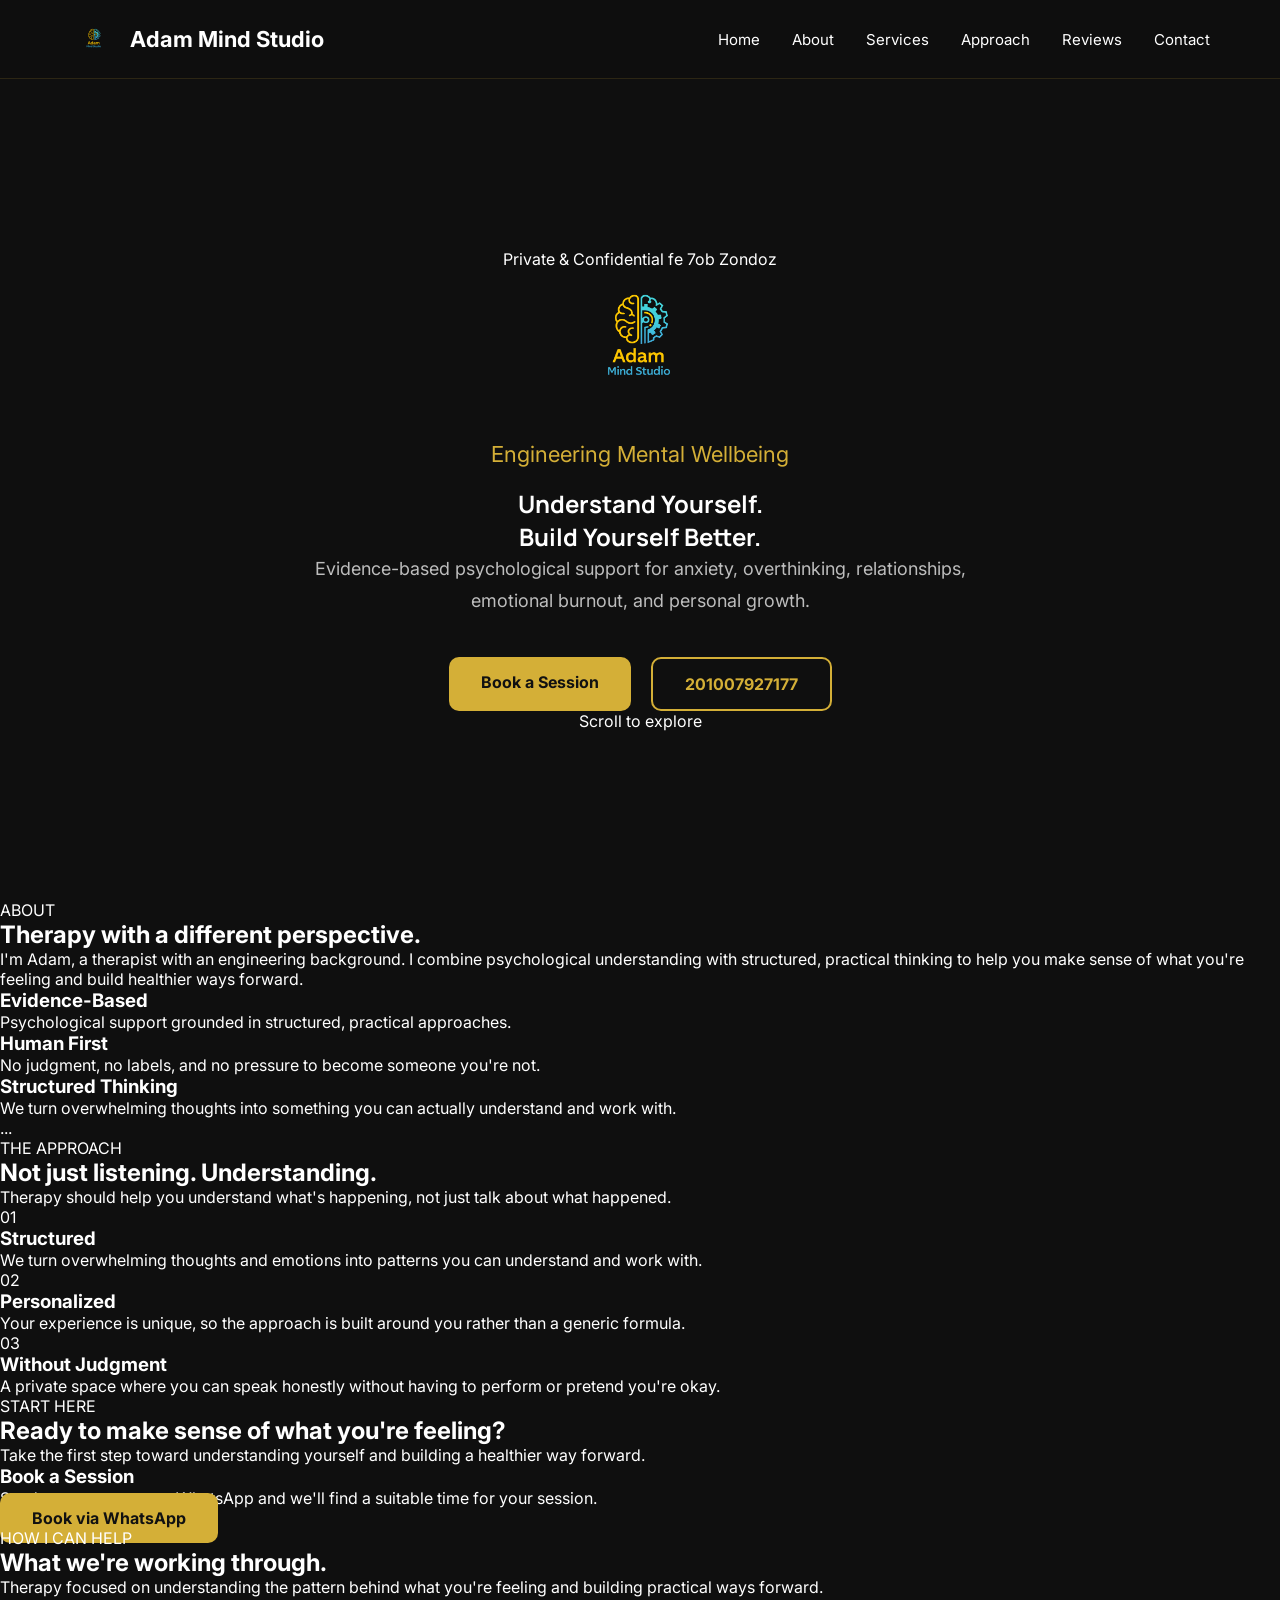
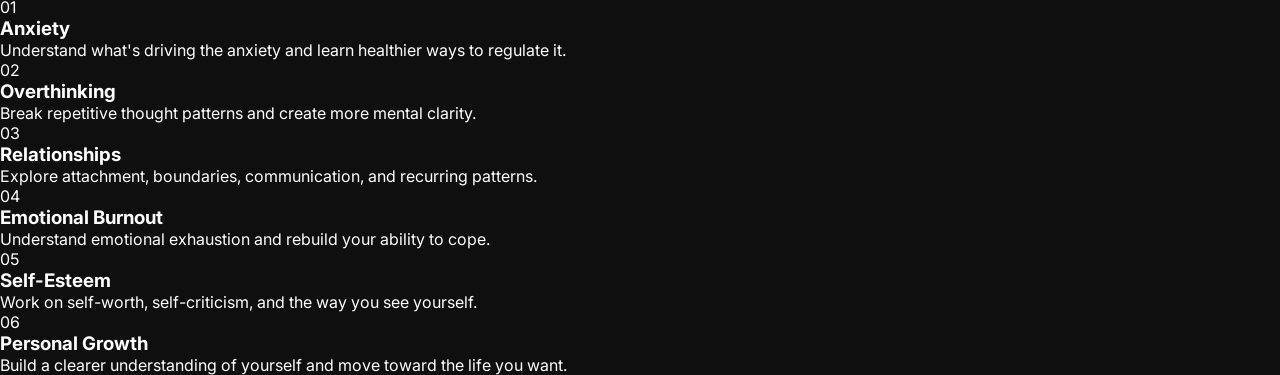
==== index.html @ e0833c1a "Update index.html" ====
<!DOCTYPE html>
<html lang="en">

<head>

<meta charset="UTF-8">
<meta name="viewport" content="width=device-width, initial-scale=1.0">

<title>Adam Mind Studio</title>
<link rel="preconnect" href="https://fonts.googleapis.com">

<link rel="preconnect" href="https://fonts.gstatic.com" crossorigin>

<link href="https://fonts.googleapis.com/css2?family=Inter:wght@300;400;500;600&family=Manrope:wght@400;500;600;700;800&display=swap" rel="stylesheet">
<link rel="stylesheet" href="style.css">

</head>

<body>
  <nav>

<div class="nav-container">

<div class="brand">

<img src="assets/images/logo.png" class="nav-logo">

<span>Adam Mind Studio</span>

</div>

<ul>

<li><a href="#home">Home</a></li>
<li><a href="#about">About</a></li>
<li><a href="#services">Services</a></li>
<li><a href="#why-us">Approach</a></li>
<li><a href="#reviews">Reviews</a></li>
<li><a href="#contact">Contact</a></li>
</ul>

</div>

</nav>

<section class="hero" id="home">

    <div class="container">

        <div class="hero-badge">
            <span></span>
            Private & Confidential
          fe 7ob Zondoz
        </div>

        <img
            src="assets/images/logo.png"
            class="logo"
            alt="Adam Mind Studio Logo"
        >

        <p class="subtitle">
            Engineering Mental Wellbeing
        </p>

        <h1>
            Understand Yourself.<br>
            <span>Build Yourself Better.</span>
        </h1>

        <p class="description">
            Evidence-based psychological support for anxiety,
            overthinking, relationships, emotional burnout,
            and personal growth.
        </p>

      <div class="buttons">

    <a href="#contact" class="btn primary">
        Book a Session
    </a>

    <a
        href="https://wa.me/2010123456789"
        target="_blank"
        class="btn secondary"
    >
        201007927177
    </a>

</div>
        <div class="scroll-note">
            Scroll to explore
        </div>

    </div>

</section>
  <section class="about" id="about">

    <div class="section-container">

        <div class="section-label">
            ABOUT
        </div>

        <h2>
            Therapy with a
            <span>different perspective.</span>
        </h2>

        <p class="about-text">
            I'm Adam, a therapist with an engineering background.
            I combine psychological understanding with structured,
            practical thinking to help you make sense of what you're
            feeling and build healthier ways forward.
        </p>

        <div class="about-cards">

            <div class="about-card">
                <h3>Evidence-Based</h3>
                <p>
                    Psychological support grounded in structured,
                    practical approaches.
                </p>
            </div>

            <div class="about-card">
                <h3>Human First</h3>
                <p>
                    No judgment, no labels, and no pressure to
                    become someone you're not.
                </p>
            </div>

            <div class="about-card">
                <h3>Structured Thinking</h3>
                <p>
                    We turn overwhelming thoughts into something
                    you can actually understand and work with.
                </p>
            </div>

        </div>

    </div>

</section>

...
</section>

    <div class="section-container">

        <div class="section-label">
            THE APPROACH
        </div>

        <h2>
            Not just listening.
            <span>Understanding.</span>
        </h2>

        <p class="why-intro">
            Therapy should help you understand what's happening,
            not just talk about what happened.
        </p>

        <div class="why-grid">

            <div class="why-card">
                <div class="why-icon">01</div>
                <h3>Structured</h3>
                <p>
                    We turn overwhelming thoughts and emotions
                    into patterns you can understand and work with.
                </p>
            </div>

            <div class="why-card">
                <div class="why-icon">02</div>
                <h3>Personalized</h3>
                <p>
                    Your experience is unique, so the approach
                    is built around you rather than a generic formula.
                </p>
            </div>

            <div class="why-card">
                <div class="why-icon">03</div>
                <h3>Without Judgment</h3>
                <p>
                    A private space where you can speak honestly
                    without having to perform or pretend you're okay.
                </p>
            </div>

        </div>

    </div>

</section>
    <section class="booking" id="contact">

    <div class="section-container">

        <div class="section-label">
            START HERE
        </div>

        <h2>
            Ready to make sense of
            <span>what you're feeling?</span>
        </h2>

        <p class="booking-intro">
            Take the first step toward understanding yourself
            and building a healthier way forward.
        </p>

        <div class="booking-box">

            <div class="booking-content">

                <h3>Book a Session</h3>

                <p>
                    Send me a message on WhatsApp and we'll
                    find a suitable time for your session.
                </p>

                <a
                    href="https://wa.me/201007927177"
                    target="_blank"
                    class="btn primary booking-btn"
                >
                    Book via WhatsApp
                </a>

            </div>

        </div>

    </div>

</section>

    <div class="section-container">

        <div class="section-label">
            HOW I CAN HELP
        </div>

        <h2>
            What we're
            <span>working through.</span>
        </h2>

        <p class="services-intro">
            Therapy focused on understanding the pattern behind
            what you're feeling and building practical ways forward.
        </p>

        <div class="services-grid">

            <div class="service-card">
                <div class="service-number">01</div>
                <h3>Anxiety</h3>
                <p>
                    Understand what's driving the anxiety
                    and learn healthier ways to regulate it.
                </p>
            </div>

            <div class="service-card">
                <div class="service-number">02</div>
                <h3>Overthinking</h3>
                <p>
                    Break repetitive thought patterns and
                    create more mental clarity.
                </p>
            </div>

            <div class="service-card">
                <div class="service-number">03</div>
                <h3>Relationships</h3>
                <p>
                    Explore attachment, boundaries,
                    communication, and recurring patterns.
                </p>
            </div>

            <div class="service-card">
                <div class="service-number">04</div>
                <h3>Emotional Burnout</h3>
                <p>
                    Understand emotional exhaustion and
                    rebuild your ability to cope.
                </p>
            </div>

            <div class="service-card">
                <div class="service-number">05</div>
                <h3>Self-Esteem</h3>
                <p>
                    Work on self-worth, self-criticism,
                    and the way you see yourself.
                </p>
            </div>

            <div class="service-card">
                <div class="service-number">06</div>
                <h3>Personal Growth</h3>
                <p>
                    Build a clearer understanding of yourself
                    and move toward the life you want.
                </p>
            </div>

        </div>

    </div>

</section>

<script src="script.js"></script>
</body>

</html>
---- style.css ----
*{
    margin:0;
    padding:0;
    box-sizing:border-box;
}

body{
    font-family:'Inter',sans-serif;
    background:#0f0f0f;
    color:#fff;
}

/* ================= NAVBAR ================= */

nav{
    position:fixed;
    top:0;
    left:0;
    width:100%;
    background:rgba(15,15,15,.9);
    backdrop-filter:blur(15px);
    z-index:1000;
    border-bottom:1px solid rgba(212,175,55,.15);
}

.nav-container{
    max-width:1200px;
    margin:auto;
    padding:15px 30px;
    display:flex;
    justify-content:space-between;
    align-items:center;
}

.brand{
    display:flex;
    align-items:center;
    gap:12px;
}

.nav-logo{
    width:48px;
    height:48px;
    object-fit:contain;
    margin:0;
}

.brand span{
    font-size:22px;
    font-weight:bold;
    color:white;
}


nav ul li a{
    text-decoration:none;
    color:white;
    transition:.3s;
}

nav ul li a:hover{
    color:#d4af37;
}

/* ================= HERO ================= */

.hero{
    min-height:100vh;
    display:flex;
    justify-content:center;
    align-items:center;
    text-align:center;
    padding:140px 20px 60px;
}



.logo{
    width:210px;
    max-width:70vw;
    height:auto;
    margin-bottom:28px;
}
h1{
    font-family:'Manrope',sans-serif;
}

.subtitle{
    color:#d4af37;
    font-size:22px;
    margin-bottom:20px;
}

.description{
    color:#bdbdbd;
    line-height:1.8;
    font-size:18px;
    max-width:700px;
    margin:auto;
    margin-bottom:40px;
}

.buttons{
    display:flex;
    justify-content:center;
    gap:20px;
    flex-wrap:wrap;
}

.btn{
    padding:15px 32px;
    border-radius:10px;
    text-decoration:none;
    font-weight:bold;
    transition:.3s;
}

.primary{
    background:#d4af37;
    color:#111;
}

.secondary{
    border:2px solid #d4af37;
    color:#d4af37;
}

.btn:hover{
    transform:translateY(-5px);
}
/* ================= NAVBAR BRAND ================= */

.brand{
    display:flex;
    align-items:center;
    gap:12px;
}


/* ================= NAV LINKS ================= */

nav ul{
    display:flex;
    align-items:center;
    gap:32px;
    list-style:none;
}

nav ul li a{
    color:#ffffff;
    text-decoration:none;
    font-size:15px;
    transition:.3s ease;
}

nav ul li a:hover{
    color:#d4af37;
}

/* ================= MOBILE ================= */

@media (max-width: 768px){

    .nav-container{
        padding:10px 18px;
    }

 
/* ================= HERO PREMIUM ================= */

.hero{
    min-height:100vh;
    display:flex;
    justify-content:center;
    align-items:center;
    text-align:center;
    padding:140px 20px 60px;
    position:relative;
    overflow:hidden;
}
.hero::before{
    content:"";
    position:absolute;
    width:520px;
    height:520px;
    border-radius:50%;
    background:rgba(212,175,55,.06);
    filter:blur(100px);
    top:20%;
    left:50%;
    transform:translate(-50%,-50%);
    pointer-events:none;
}

.hero .container{
    width:100%;
    max-width:900px;
    margin:0 auto;
    display:flex;
    flex-direction:column;
    align-items:center;
    position:relative;
    z-index:2;
}
    

.hero-badge{
    display:inline-flex;
    align-items:center;
    gap:8px;
    padding:8px 14px;
    margin-bottom:28px;
    border:1px solid rgba(212,175,55,.25);
    border-radius:999px;
    color:#cfcfcf;
    background:rgba(255,255,255,.03);
    font-size:13px;
    letter-spacing:.5px;
}

.hero-badge span{
    width:7px;
    height:7px;
    border-radius:50%;
    background:#d4af37;
    box-shadow:0 0 10px rgba(212,175,55,.7);
}

.hero h1{
    font-size:clamp(42px, 6vw, 76px);
    line-height:1.05;
    letter-spacing:-2px;
    margin-bottom:24px;
}

.hero h1 span{
    color:#d4af37;
}

.hero .subtitle{
    text-transform:uppercase;
    letter-spacing:3px;
    font-size:14px;
    margin-bottom:18px;
}

.hero .description{
    max-width:680px;
}

.scroll-note{
    margin-top:60px;
    color:#777;
    font-size:12px;
    letter-spacing:2px;
    text-transform:uppercase;
}
.hero-badge{
    order:1;
    margin-bottom:20px;
}

.hero .logo{
    order:2;
}

.hero .subtitle{
    order:3;
}

.hero h1{
    order:4;
}

.hero .description{
    order:5;
}

.hero .buttons{
    order:6;
}

.scroll-note{
    order:7;
}
/* ================= ABOUT ================= */

.about{
    padding:120px 20px;
    background:#121212;
    border-top:1px solid rgba(255,255,255,.05);
}

.section-container{
    max-width:1100px;
    margin:0 auto;
    text-align:center;
}

.section-label{
    color:#d4af37;
    font-size:12px;
    letter-spacing:3px;
    margin-bottom:20px;
}

.about h2{
    font-family:'Manrope',sans-serif;
    font-size:clamp(36px,5vw,60px);
    line-height:1.1;
    margin-bottom:25px;
}

.about h2 span{
    color:#d4af37;
}

.about-text{
    max-width:760px;
    margin:0 auto;
    color:#bdbdbd;
    font-size:18px;
    line-height:1.9;
}

.about-cards{
    margin-top:60px;
    display:grid;
    grid-template-columns:repeat(3,1fr);
    gap:20px;
}

.about-card{
    padding:32px 24px;
    text-align:left;
    background:rgba(255,255,255,.03);
    border:1px solid rgba(255,255,255,.07);
    border-radius:18px;
    transition:.3s ease;
}

.about-card:hover{
    transform:translateY(-6px);
    border-color:rgba(212,175,55,.35);
}

.about-card h3{
    margin-bottom:12px;
    color:#fff;
}

.about-card p{
    color:#999;
    line-height:1.7;
}

/* ================= ABOUT MOBILE ================= */

@media (max-width:768px){

    .about{
        padding:90px 20px;
    }

    .about-cards{
        grid-template-columns:1fr;
    }

    .about-card{
        text-align:center;
    }

}
/* ================= SERVICES ================= */

.services{
    padding:120px 20px;
    background:#0f0f0f;
}

.services-intro{
    max-width:700px;
    margin:0 auto;
    color:#999;
    font-size:18px;
    line-height:1.8;
}

.services-grid{
    margin-top:60px;
    display:grid;
    grid-template-columns:repeat(3,1fr);
    gap:20px;
}

.service-card{
    position:relative;
    padding:35px 28px;
    min-height:230px;
    background:linear-gradient(
        145deg,
        rgba(255,255,255,.045),
        rgba(255,255,255,.015)
    );
    border:1px solid rgba(255,255,255,.07);
    border-radius:20px;
    transition:.35s ease;
    overflow:hidden;
}

.service-card::before{
    content:"";
    position:absolute;
    width:120px;
    height:120px;
    background:rgba(212,175,55,.06);
    border-radius:50%;
    top:-50px;
    right:-50px;
    filter:blur(10px);
}

.service-card:hover{
    transform:translateY(-8px);
    border-color:rgba(212,175,55,.35);
}

.service-number{
    color:#d4af37;
    font-size:13px;
    letter-spacing:2px;
    margin-bottom:25px;
}

.service-card h3{
    font-size:24px;
    margin-bottom:15px;
}

.service-card p{
    color:#999;
    line-height:1.7;
}

/* ================= SERVICES MOBILE ================= */

@media (max-width:768px){

    .services{
        padding:90px 20px;
    }

    .services-grid{
        grid-template-columns:1fr;
    }

}
/* ================= WHY US ================= */

.why-us{
    padding:120px 20px;
    background:#121212;
    border-top:1px solid rgba(255,255,255,.05);
}

.why-intro{
    max-width:680px;
    margin:0 auto;
    color:#999;
    font-size:18px;
    line-height:1.8;
}

.why-grid{
    margin-top:60px;
    display:grid;
    grid-template-columns:repeat(3,1fr);
    gap:20px;
}

.why-card{
    padding:35px 28px;
    background:rgba(255,255,255,.025);
    border:1px solid rgba(255,255,255,.07);
    border-radius:20px;
    transition:.35s ease;
}

.why-card:hover{
    transform:translateY(-7px);
    border-color:rgba(212,175,55,.35);
}

.why-icon{
    color:#d4af37;
    font-size:13px;
    letter-spacing:2px;
    margin-bottom:22px;
}

.why-card h3{
    font-size:23px;
    margin-bottom:14px;
}

.why-card p{
    color:#999;
    line-height:1.7;
}

/* ================= WHY MOBILE ================= */

@media (max-width:768px){

    .why-us{
        padding:90px 20px;
    }

    .why-grid{
        grid-template-columns:1fr;
    }

}
/* ================= BOOKING ================= */

.booking{
    padding:120px 20px;
    background:#0f0f0f;
}

.booking-intro{
    max-width:700px;
    margin:0 auto;
    color:#999;
    font-size:18px;
    line-height:1.8;
}

.booking-box{
    max-width:850px;
    margin:60px auto 0;
    padding:60px 40px;
    border:1px solid rgba(212,175,55,.2);
    border-radius:24px;
    background:
        linear-gradient(
            145deg,
            rgba(212,175,55,.07),
            rgba(255,255,255,.02)
        );
    text-align:center;
}

.booking-content h3{
    font-size:32px;
    margin-bottom:15px;
}

.booking-content p{
    max-width:600px;
    margin:0 auto 30px;
    color:#aaa;
    line-height:1.8;
}

.booking-btn{
    display:inline-block;
}

/* ================= BOOKING MOBILE ================= */

@media (max-width:768px){

    .booking{
        padding:90px 20px;
    }

    .booking-box{
        padding:45px 25px;
    }

}
    h1,
h2,
h3,
.brand span{
    font-family:'Manrope',sans-serif;
    font-weight:700;
}
    html{
    scroll-behavior:smooth;
}

::selection{
    background:#d4af37;
    color:#111;
}
h1,
h2,
h3{
    color:#fff;
}

.about p,
.services p,
.why-us p,
.booking p{
    color:#bdbdbd;
}
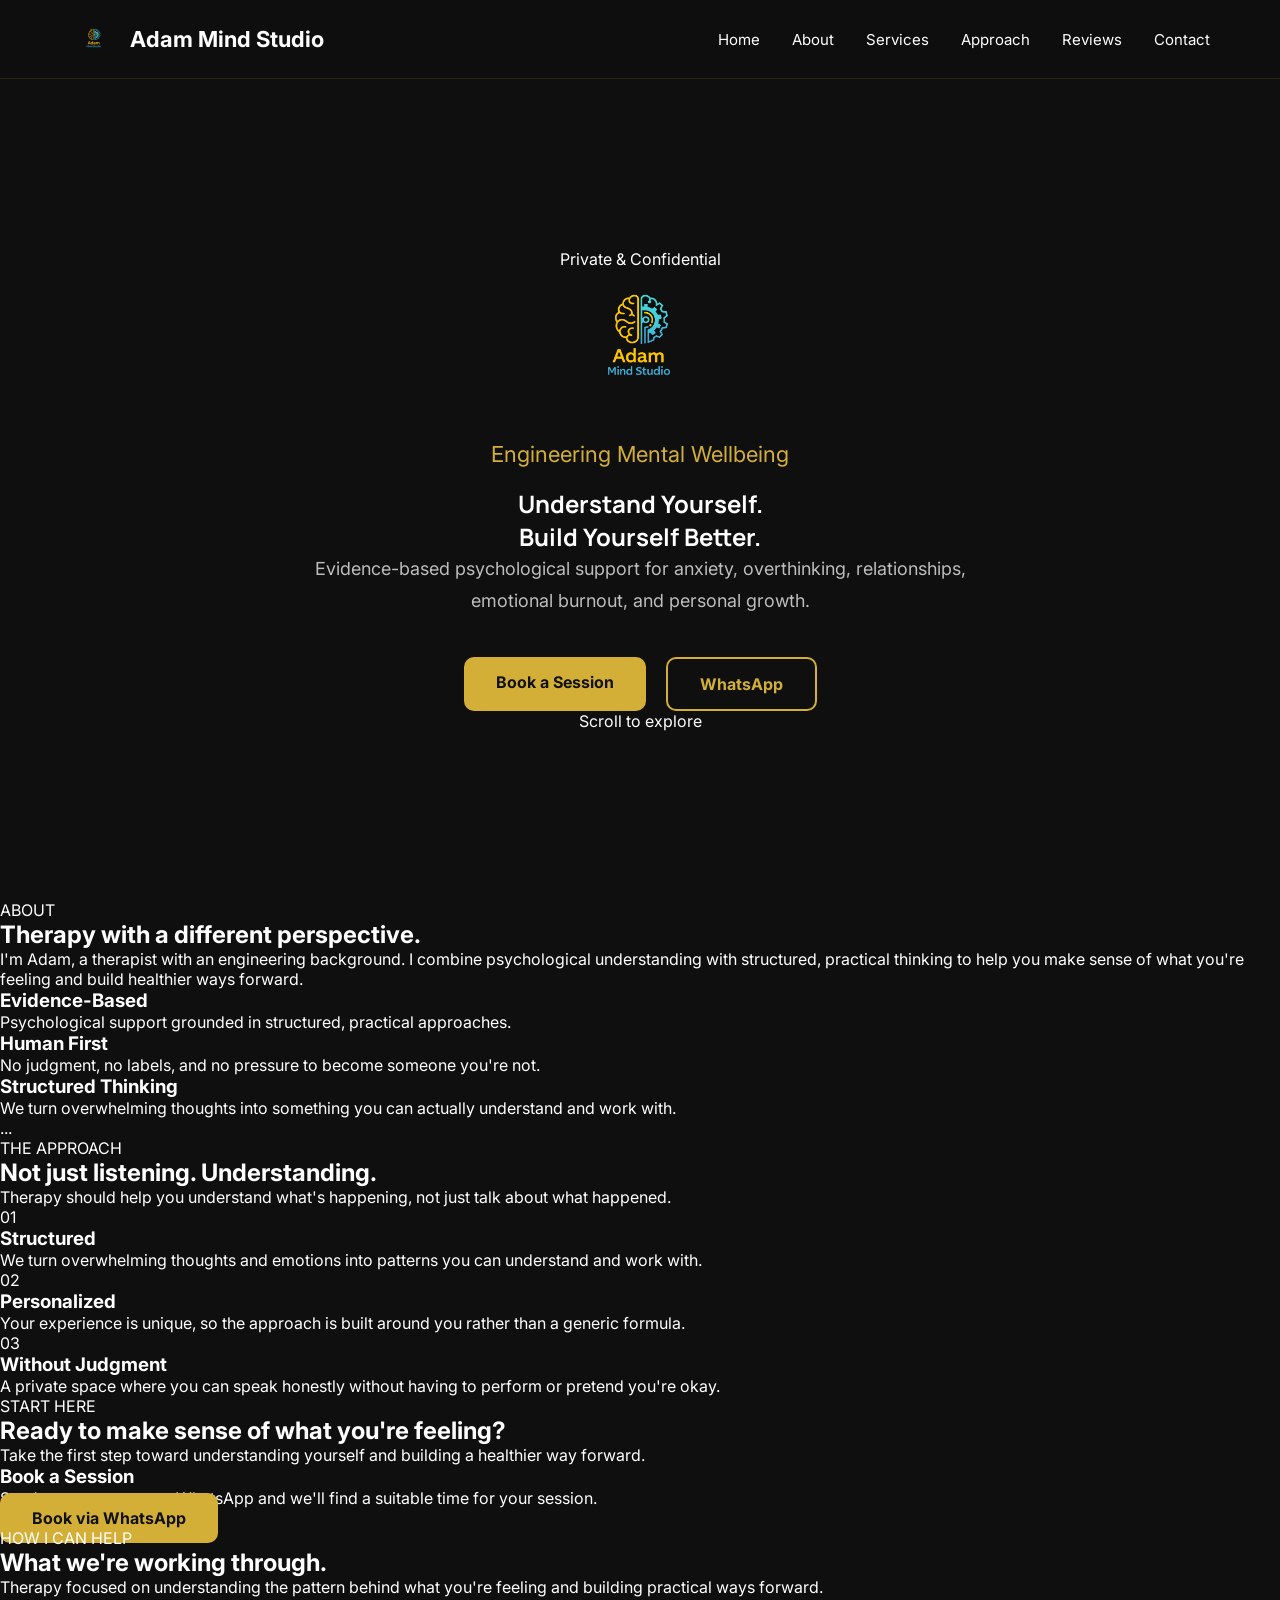
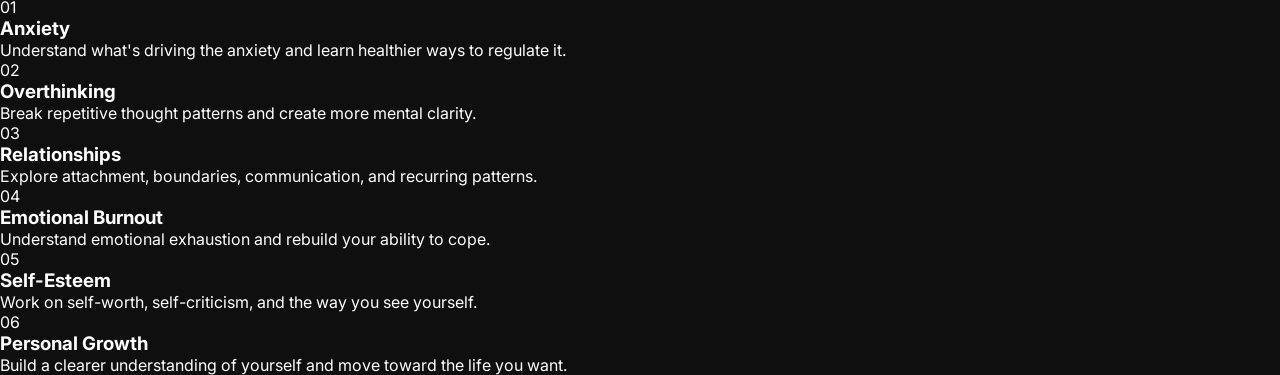
==== commit ea1b9ed0: "Update contact information and fix HTML structure" ====
--- a/index.html
+++ b/index.html
@@ -1,3 +1,4 @@
+
 <!DOCTYPE html>
 <html lang="en">
 
@@ -50,7 +51,7 @@
         <div class="hero-badge">
             <span></span>
             Private & Confidential
-          fe 7ob Zondoz
+          
         </div>
 
         <img
@@ -81,11 +82,11 @@
     </a>
 
     <a
-        href="https://wa.me/2010123456789"
+        href="https://wa.me/201007927177"
         target="_blank"
         class="btn secondary"
     >
-        201007927177
+        WhatsApp
     </a>
 
 </div>
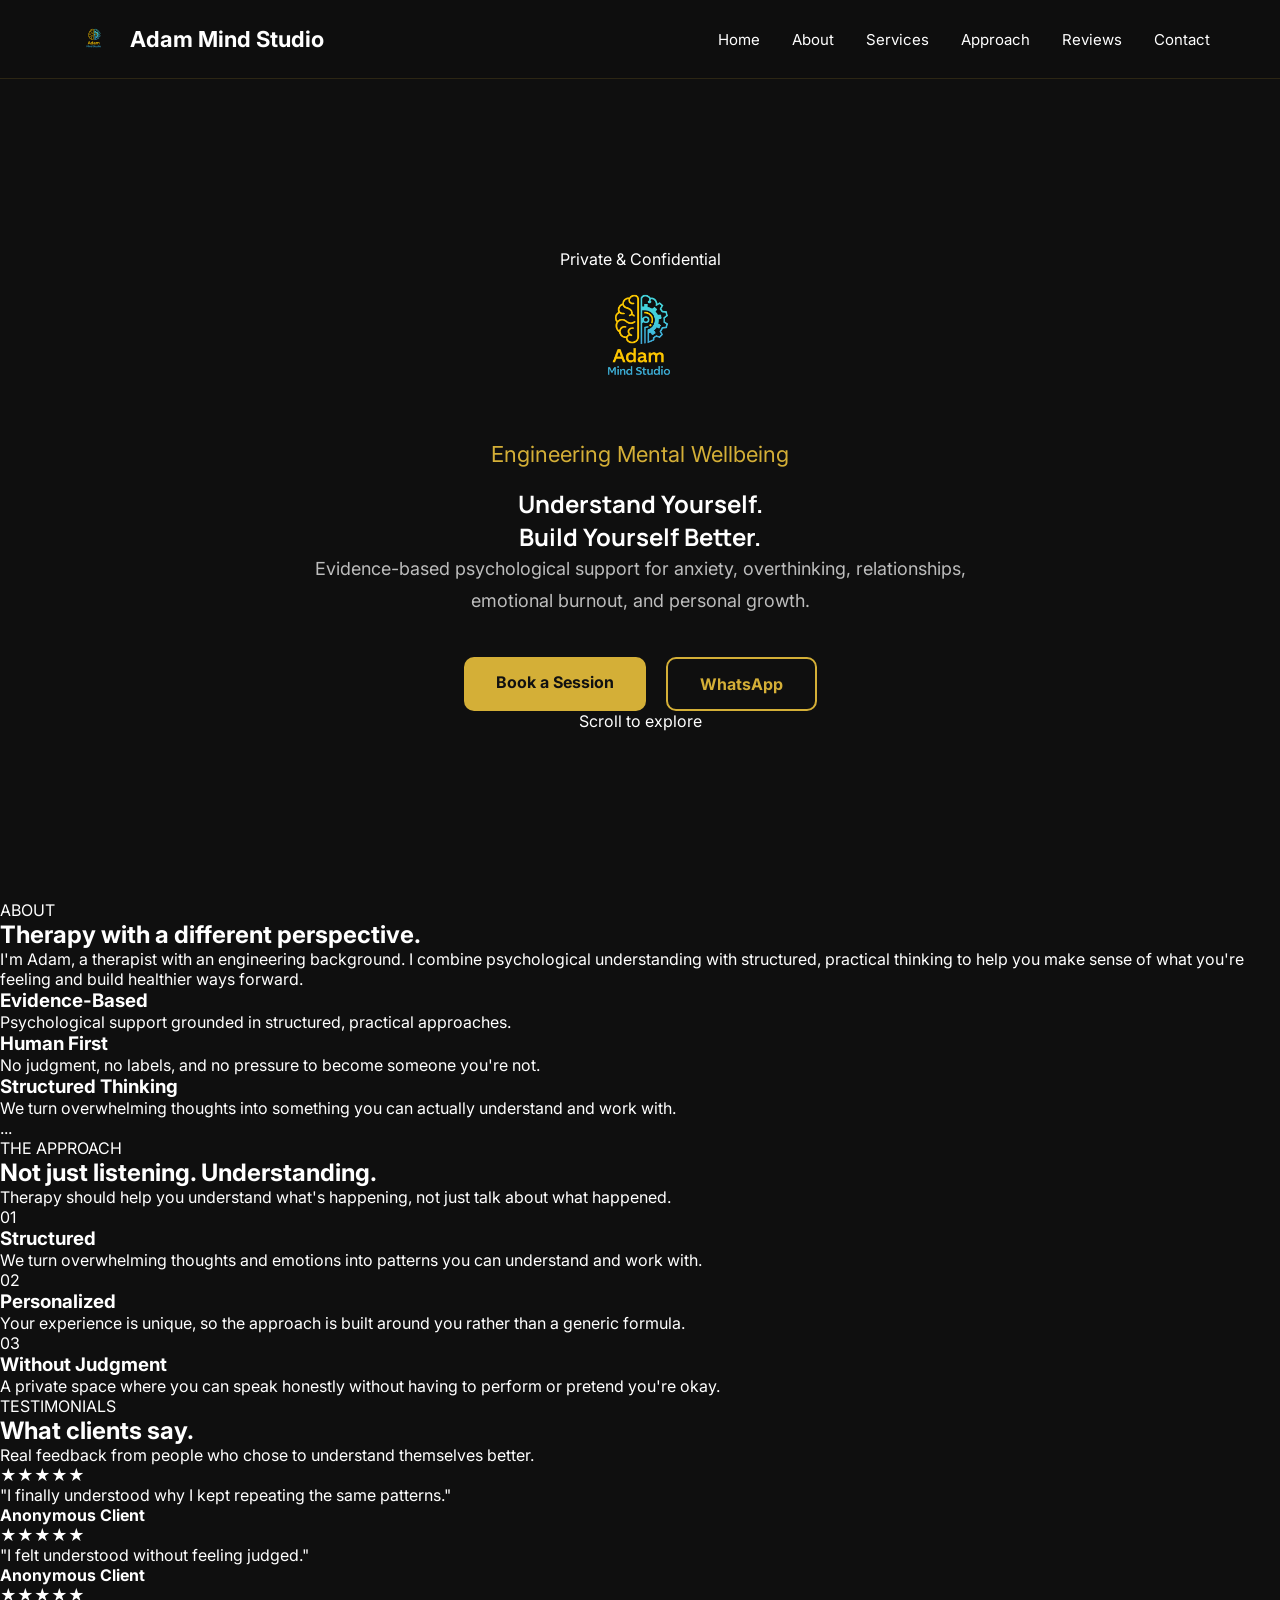
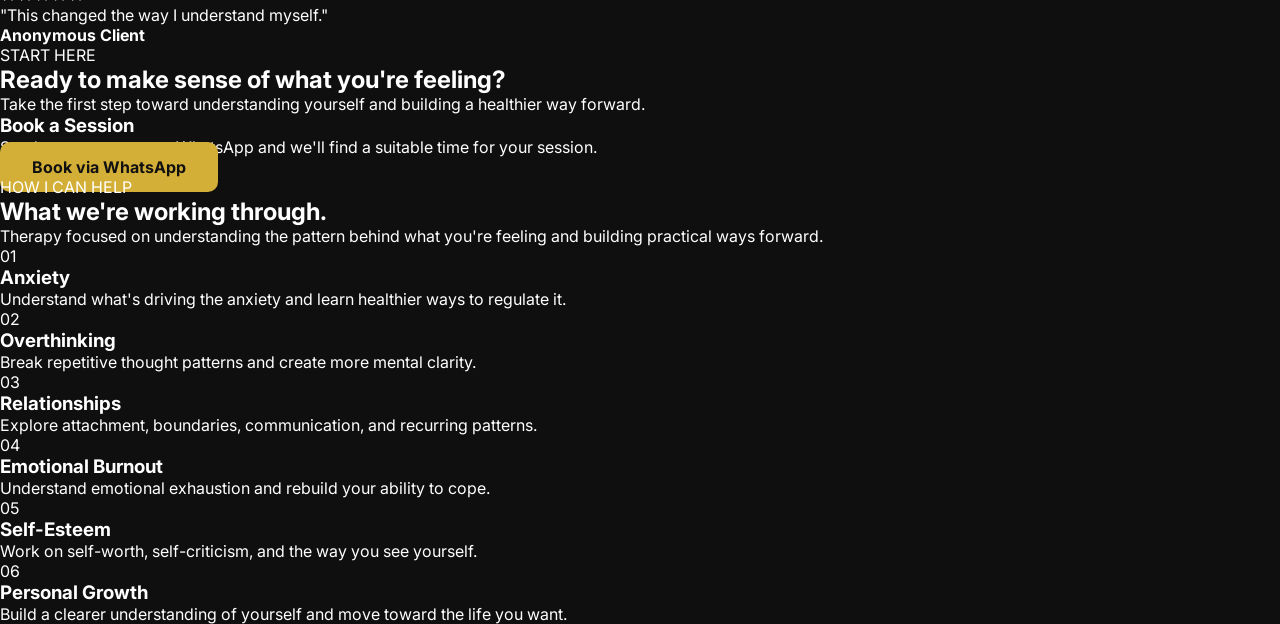
==== commit be6bea68: "Update index.html" ====
--- a/index.html
+++ b/index.html
@@ -201,6 +201,64 @@
 
     </div>
 
+</section><section class="reviews" id="reviews">
+
+    <div class="section-container">
+
+        <div class="section-label">
+            TESTIMONIALS
+        </div>
+
+        <h2>
+            What clients
+            <span>say.</span>
+        </h2>
+
+        <p class="services-intro">
+            Real feedback from people who chose to understand themselves better.
+        </p>
+
+        <div class="reviews-grid">
+
+            <div class="review-card">
+                <div class="stars">★★★★★</div>
+
+                <p>
+                    "I finally understood why I kept repeating the same patterns."
+                </p>
+
+                <h4>Anonymous Client</h4>
+
+            </div>
+
+            <div class="review-card">
+
+                <div class="stars">★★★★★</div>
+
+                <p>
+                    "I felt understood without feeling judged."
+                </p>
+
+                <h4>Anonymous Client</h4>
+
+            </div>
+
+            <div class="review-card">
+
+                <div class="stars">★★★★★</div>
+
+                <p>
+                    "This changed the way I understand myself."
+                </p>
+
+                <h4>Anonymous Client</h4>
+
+            </div>
+
+        </div>
+
+    </div>
+
 </section>
     <section class="booking" id="contact">
 
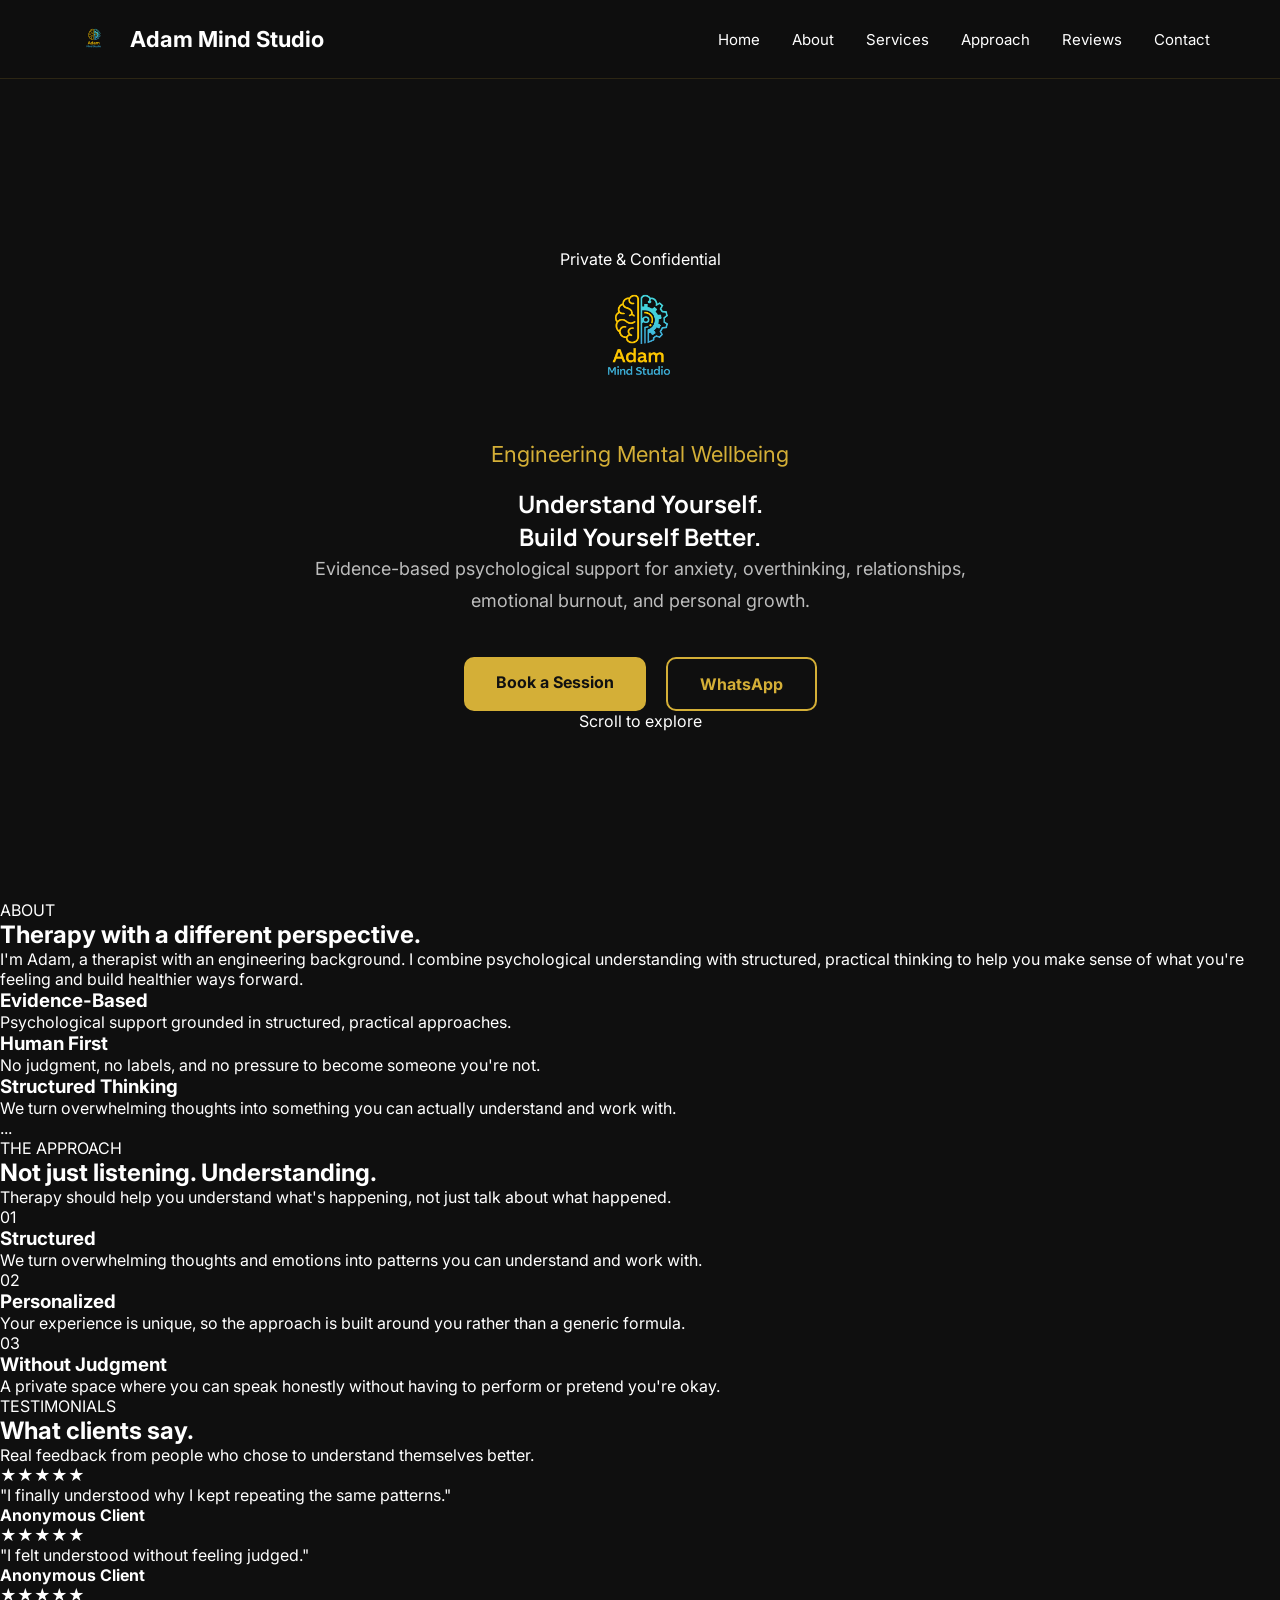
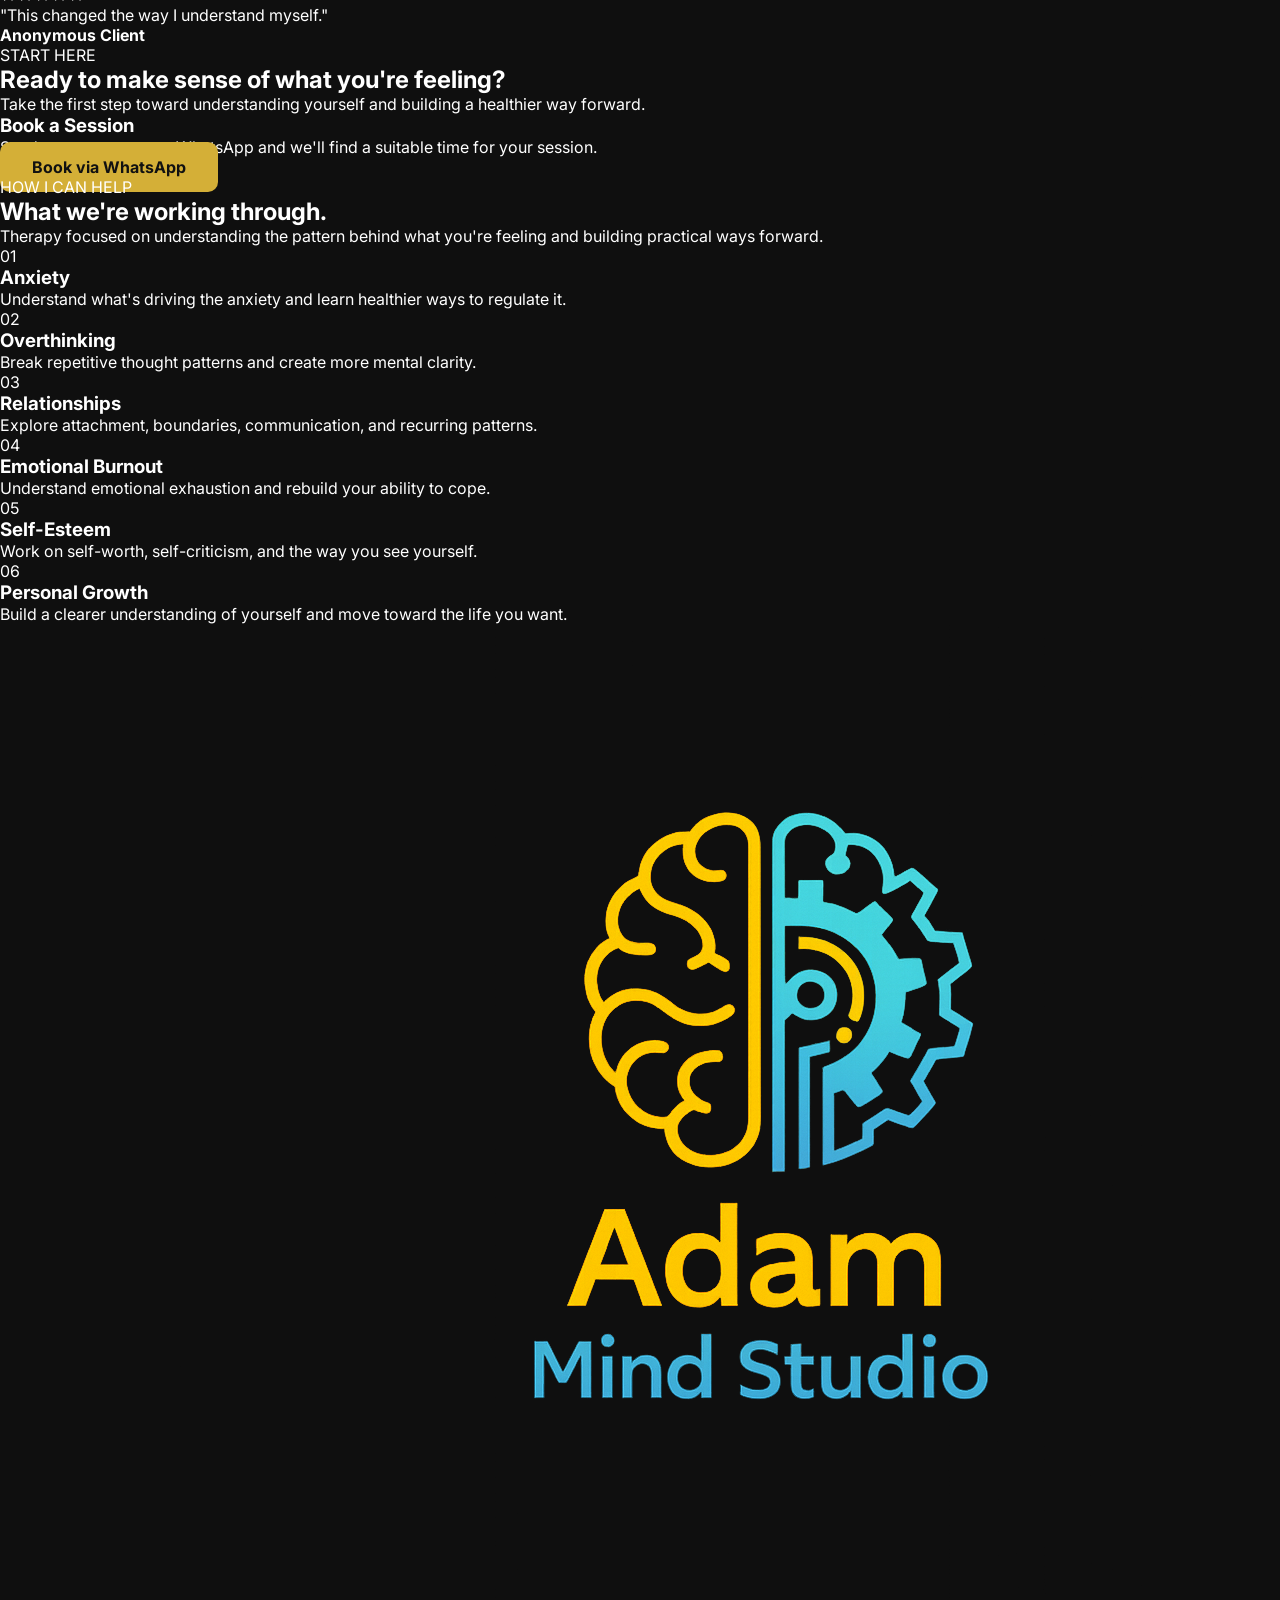
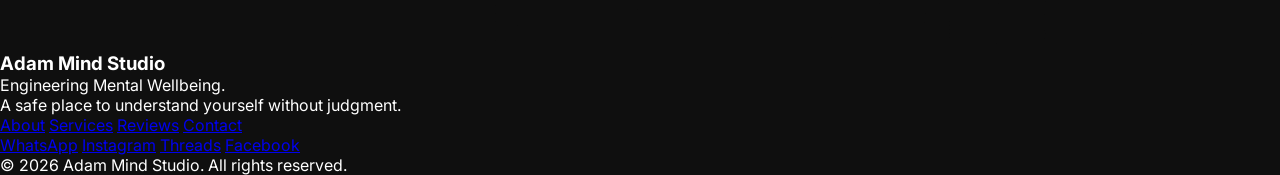
==== commit bab835ca: "Update index.html" ====
--- a/index.html
+++ b/index.html
@@ -382,7 +382,46 @@
     </div>
 
 </section>
-
+<footer class="footer">
+
+    <div class="section-container">
+
+        <img src="assets/images/logo.png" class="footer-logo" alt="Adam Mind Studio">
+
+        <h3>Adam Mind Studio</h3>
+
+        <p>
+            Engineering Mental Wellbeing.<br>
+            A safe place to understand yourself without judgment.
+        </p>
+
+        <div class="footer-links">
+
+            <a href="#about">About</a>
+            <a href="#services">Services</a>
+            <a href="#reviews">Reviews</a>
+            <a href="#contact">Contact</a>
+
+        </div>
+
+        <div class="footer-social">
+
+            <a href="https://wa.me/201007927177" target="_blank">WhatsApp</a>
+            <a href="#">Instagram</a>
+            <a href="#">Threads</a>
+            <a href="#">Facebook</a>
+
+        </div>
+
+        <div class="copyright">
+
+            © 2026 Adam Mind Studio. All rights reserved.
+
+        </div>
+
+    </div>
+
+</footer>
 <script src="script.js"></script>
 </body>
 
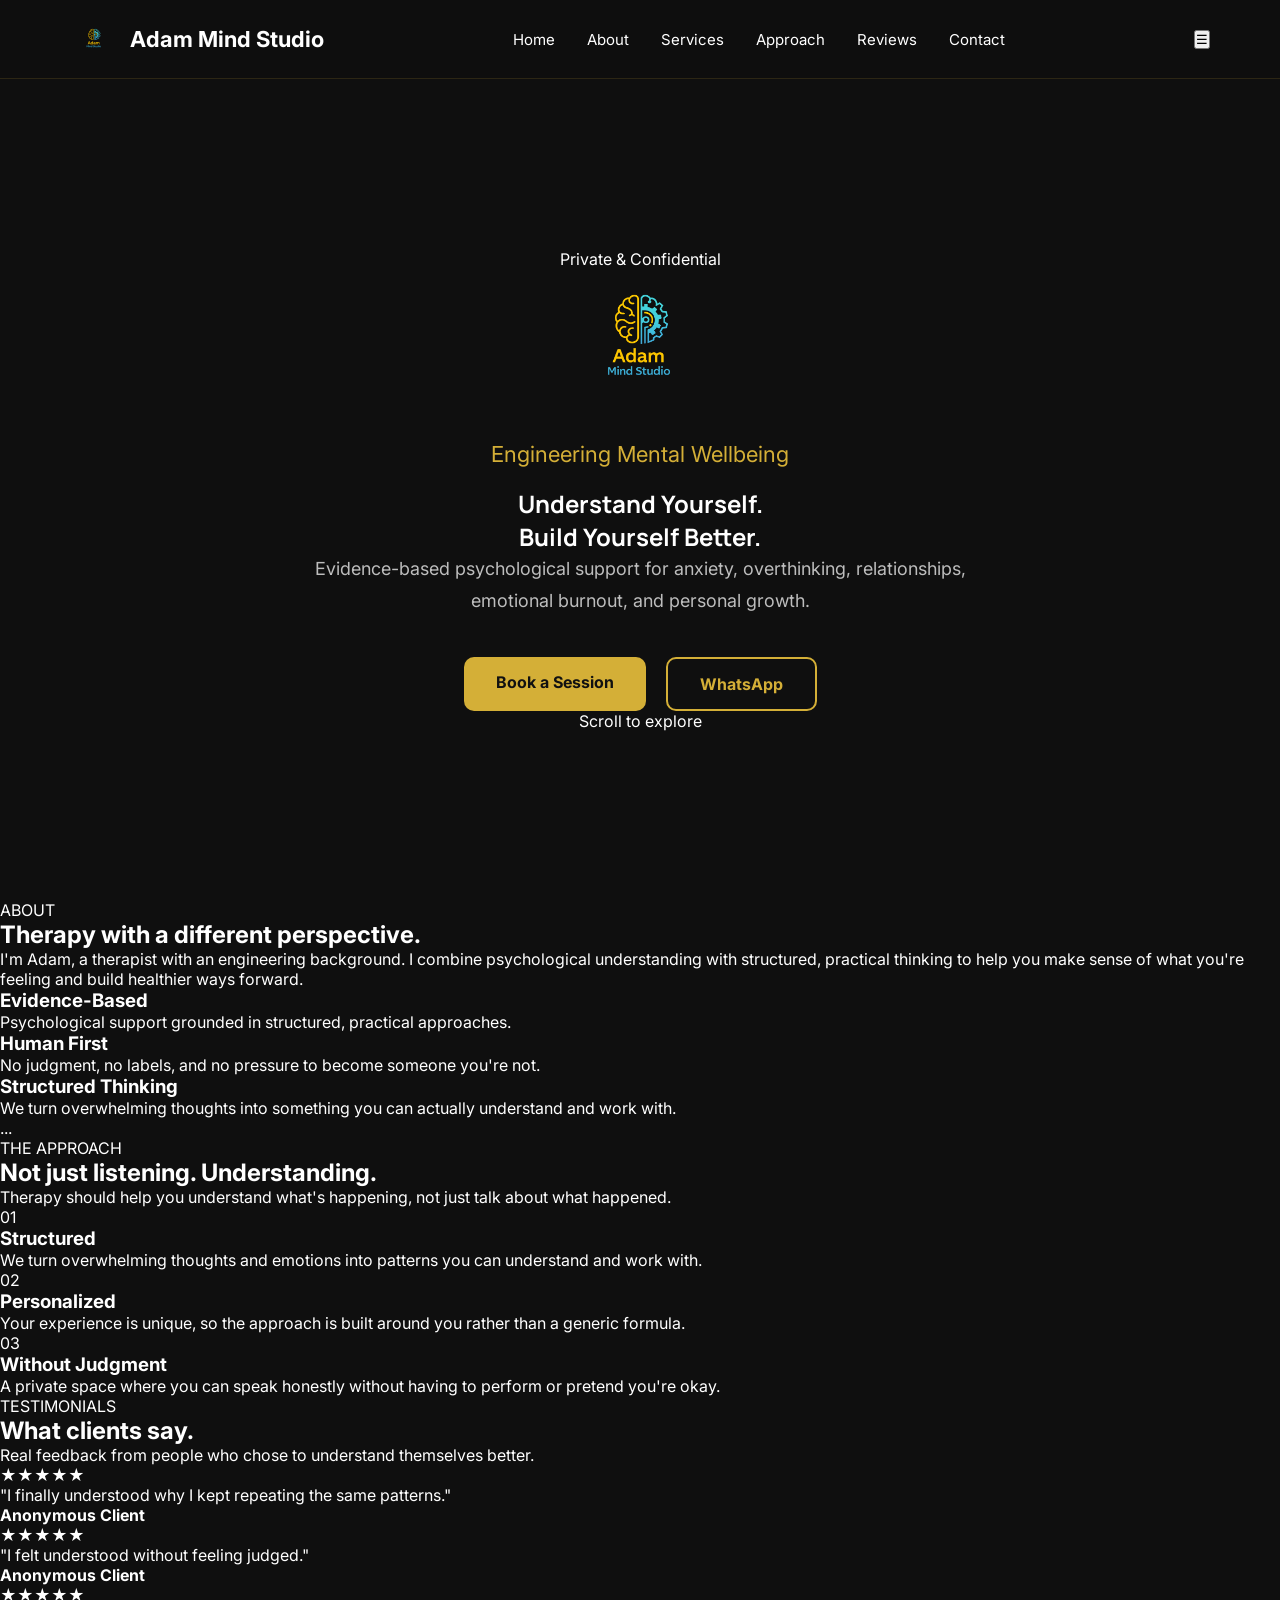
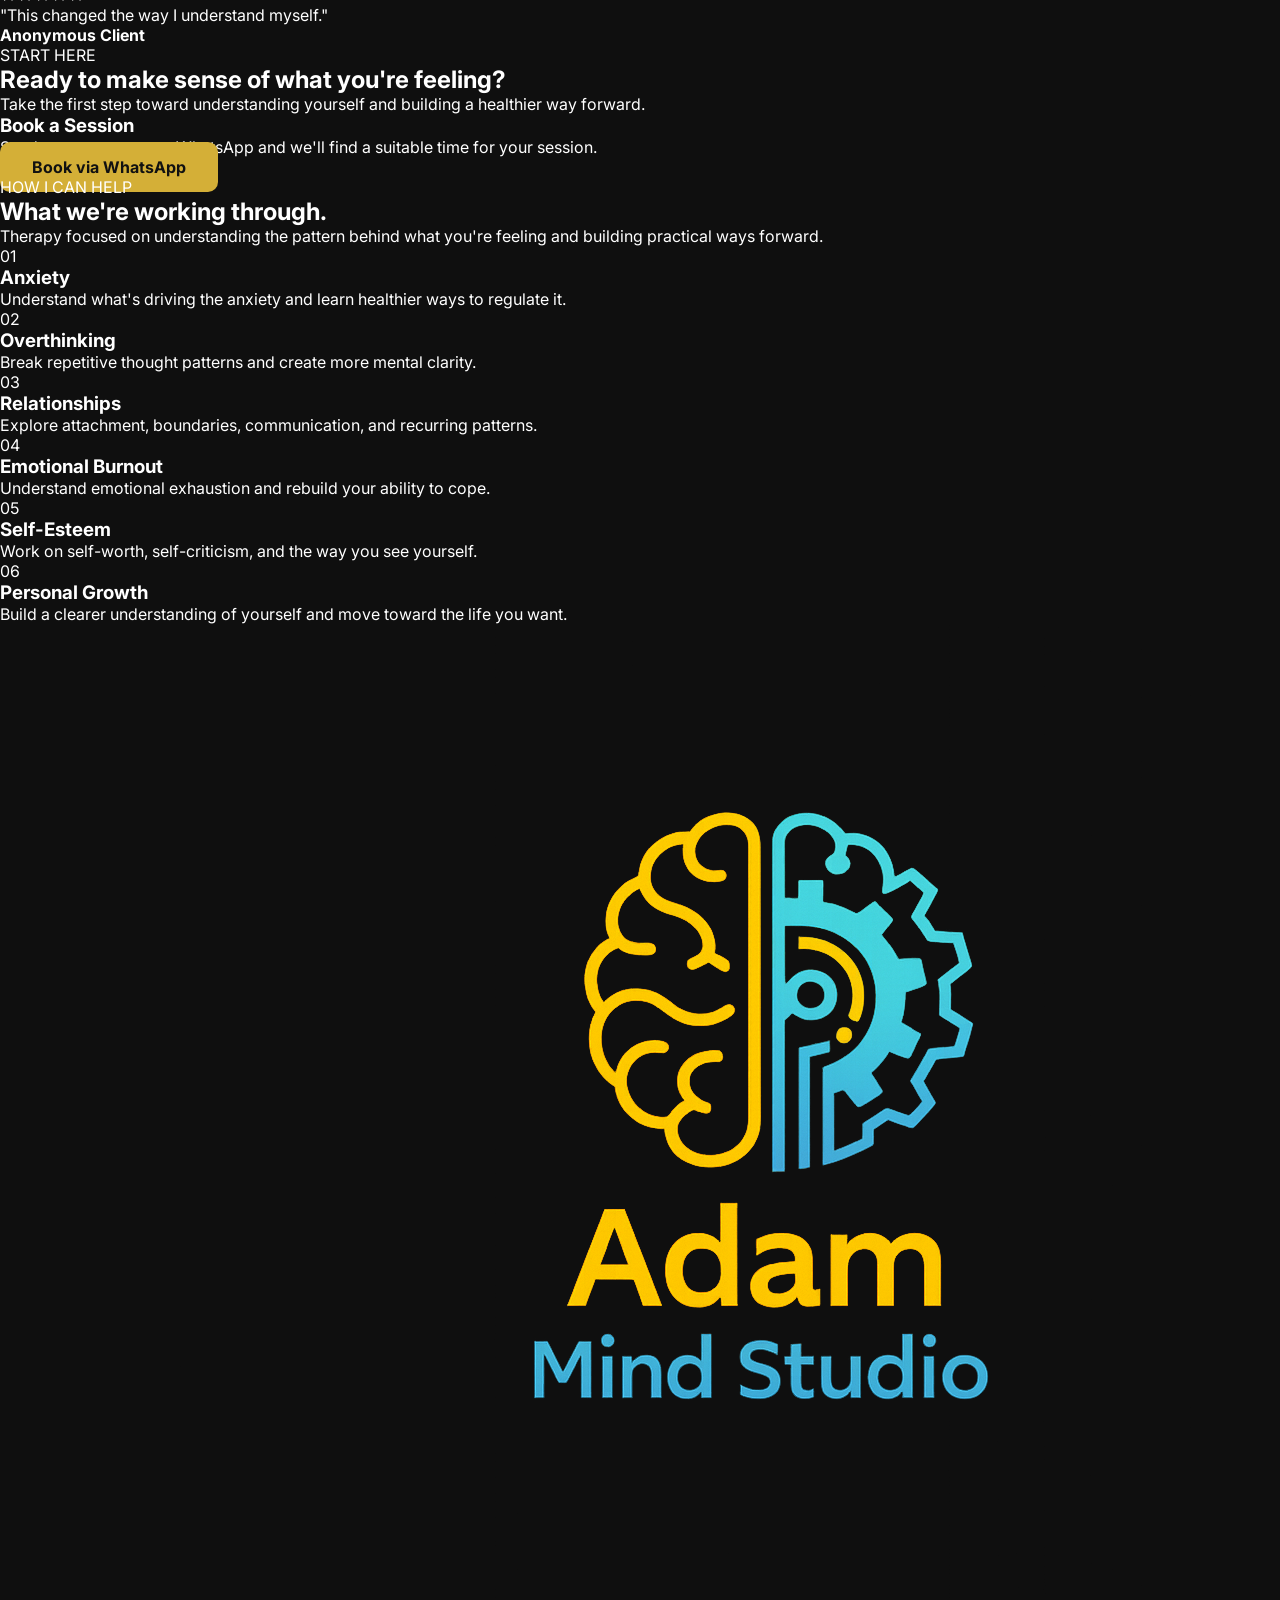
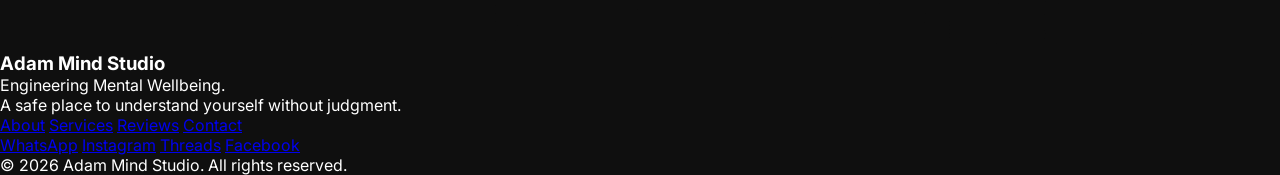
==== commit 7da56594: "Update index.html" ====
--- a/index.html
+++ b/index.html
@@ -39,7 +39,9 @@
 <li><a href="#reviews">Reviews</a></li>
 <li><a href="#contact">Contact</a></li>
 </ul>
-
+<button class="menu-toggle" aria-label="Open menu">
+    ☰
+</button>
 </div>
 
 </nav>
--- a/style.css
+++ b/style.css
@@ -607,3 +607,182 @@
 .booking p{
     color:#bdbdbd;
 }
+/* ================= FOOTER ================= */
+
+.footer{
+    padding:80px 20px 40px;
+    background:#090909;
+    border-top:1px solid rgba(212,175,55,.15);
+    text-align:center;
+}
+
+.footer-logo{
+    width:90px;
+    height:auto;
+    margin-bottom:20px;
+}
+
+.footer h3{
+    font-size:30px;
+    margin-bottom:15px;
+    color:#fff;
+}
+
+.footer p{
+    max-width:550px;
+    margin:0 auto 35px;
+    color:#9a9a9a;
+    line-height:1.8;
+}
+
+.footer-links,
+.footer-social{
+    display:flex;
+    justify-content:center;
+    align-items:center;
+    gap:28px;
+    flex-wrap:wrap;
+    margin-bottom:25px;
+}
+
+.footer-links a,
+.footer-social a{
+    color:#cfcfcf;
+    text-decoration:none;
+    transition:.3s ease;
+}
+
+.footer-links a:hover,
+.footer-social a:hover{
+    color:#d4af37;
+    transform:translateY(-2px);
+}
+
+.copyright{
+    margin-top:35px;
+    color:#666;
+    font-size:14px;
+    border-top:1px solid rgba(255,255,255,.08);
+    padding-top:25px;
+}
+
+@media (max-width:768px){
+
+    .footer{
+        padding:60px 20px 30px;
+    }
+
+    .footer h3{
+        font-size:24px;
+    }
+
+    .footer-links,
+    .footer-social{
+        flex-direction:column;
+        gap:15px;
+    }
+
+}
+    /* ================= REVIEWS ================= */
+
+.reviews{
+    padding:120px 20px;
+    background:#121212;
+    border-top:1px solid rgba(255,255,255,.05);
+}
+
+.reviews h2{
+    font-family:'Manrope',sans-serif;
+    font-size:clamp(36px,5vw,60px);
+    line-height:1.1;
+    margin-bottom:25px;
+    color:#fff;
+}
+
+.reviews h2 span{
+    color:#d4af37;
+}
+
+.reviews-grid{
+    margin-top:60px;
+    display:grid;
+    grid-template-columns:repeat(3,1fr);
+    gap:20px;
+}
+
+.review-card{
+    position:relative;
+    padding:35px 30px;
+    min-height:240px;
+    display:flex;
+    flex-direction:column;
+    justify-content:space-between;
+    background:linear-gradient(
+        145deg,
+        rgba(255,255,255,.045),
+        rgba(255,255,255,.015)
+    );
+    border:1px solid rgba(255,255,255,.07);
+    border-radius:20px;
+    transition:.35s ease;
+    overflow:hidden;
+}
+
+.review-card::before{
+    content:"";
+    position:absolute;
+    width:140px;
+    height:140px;
+    top:-70px;
+    right:-70px;
+    border-radius:50%;
+    background:rgba(212,175,55,.07);
+    filter:blur(10px);
+}
+
+.review-card:hover{
+    transform:translateY(-8px);
+    border-color:rgba(212,175,55,.4);
+}
+
+.stars{
+    color:#d4af37;
+    font-size:18px;
+    letter-spacing:3px;
+    margin-bottom:25px;
+}
+
+.review-card p{
+    color:#c7c7c7;
+    font-size:17px;
+    line-height:1.8;
+    font-style:italic;
+    margin-bottom:25px;
+}
+
+.review-card h4{
+    color:#fff;
+    font-size:14px;
+    font-weight:600;
+}
+
+/* ================= REVIEWS MOBILE ================= */
+
+@media(max-width:768px){
+
+    .reviews{
+        padding:90px 20px;
+    }
+
+    .reviews-grid{
+        grid-template-columns:1fr;
+        gap:16px;
+        margin-top:45px;
+    }
+
+    .review-card{
+        min-height:210px;
+        padding:30px 25px;
+    }
+
+}
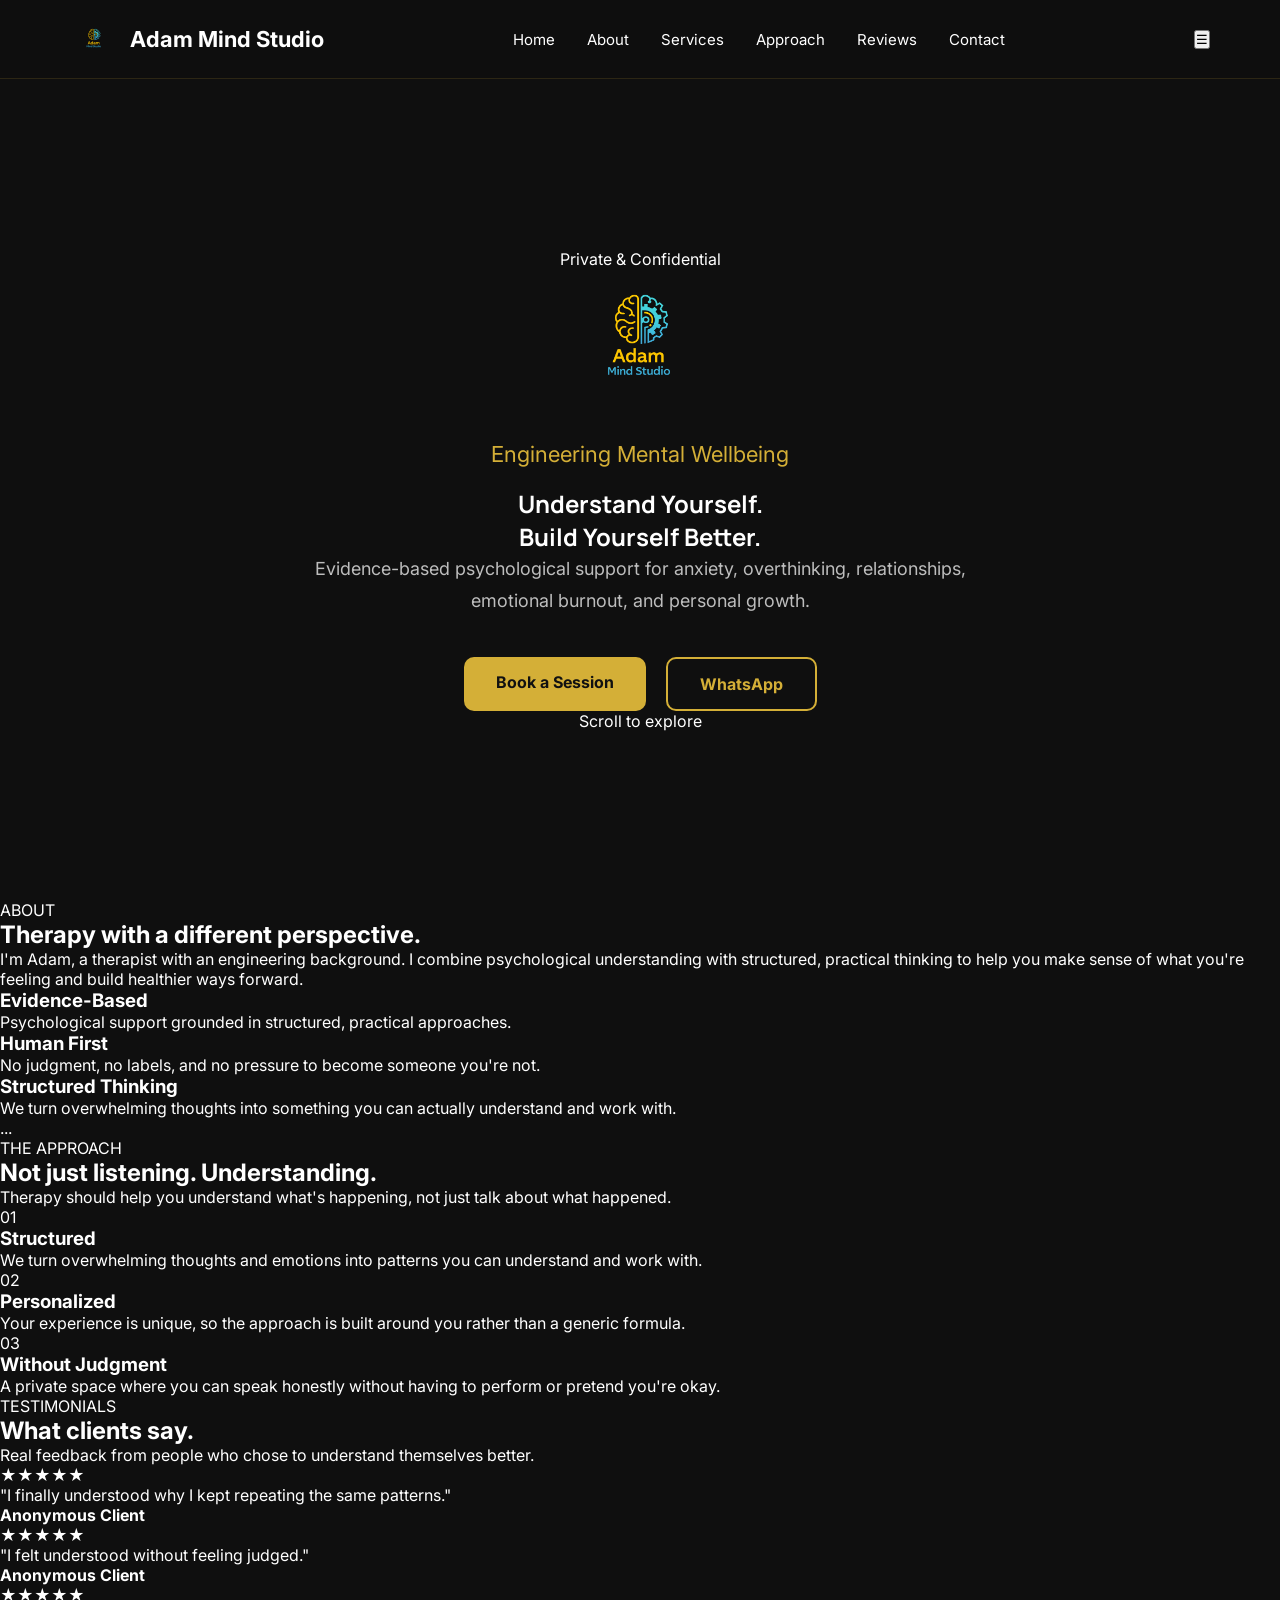
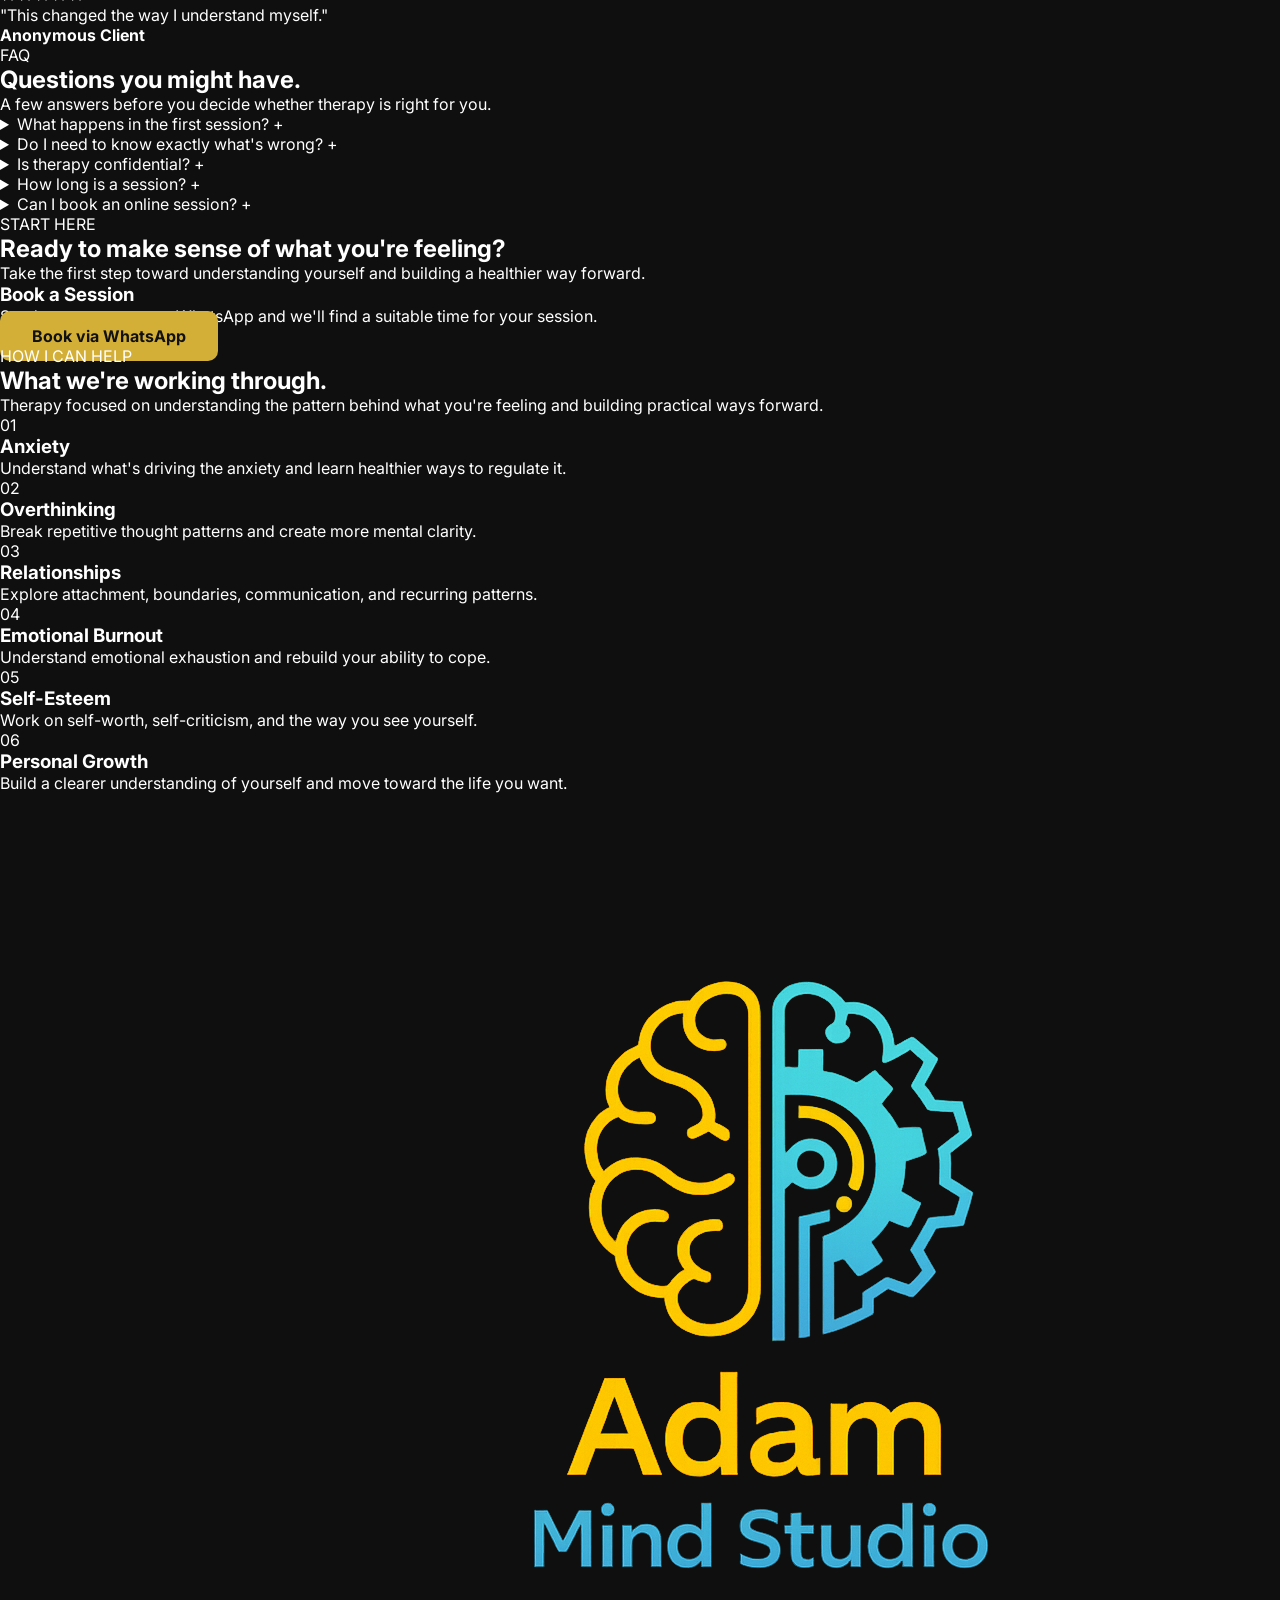
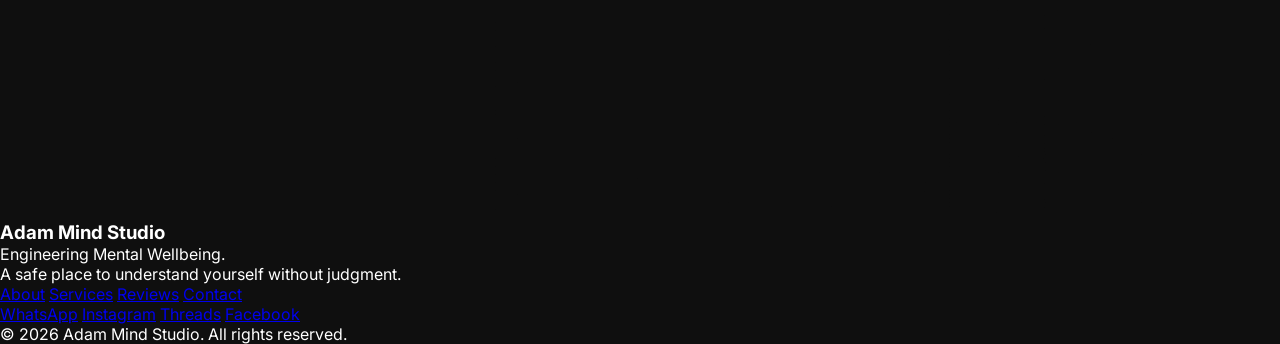
==== commit 427050bd: "Update index.html" ====
--- a/index.html
+++ b/index.html
@@ -262,6 +262,93 @@
     </div>
 
 </section>
+  <!-- ================= FAQ ================= -->
+
+<section class="faq" id="faq">
+
+    <div class="section-container">
+
+        <div class="section-label">
+            FAQ
+        </div>
+
+        <h2>
+            Questions you
+            <span>might have.</span>
+        </h2>
+
+        <p class="faq-intro">
+            A few answers before you decide whether therapy is right for you.
+        </p>
+
+        <div class="faq-list">
+
+            <details class="faq-item">
+                <summary>
+                    What happens in the first session?
+                    <span>+</span>
+                </summary>
+
+                <p>
+                    The first session is mainly about understanding what
+                    you're going through, what brought you here, and what
+                    you'd like to work on.
+                </p>
+            </details>
+
+            <details class="faq-item">
+                <summary>
+                    Do I need to know exactly what's wrong?
+                    <span>+</span>
+                </summary>
+
+                <p>
+                    No. You don't need to have everything figured out before
+                    starting. Understanding what is happening is part of the process.
+                </p>
+            </details>
+
+            <details class="faq-item">
+                <summary>
+                    Is therapy confidential?
+                    <span>+</span>
+                </summary>
+
+                <p>
+                    Sessions are intended to provide a private and confidential
+                    space where you can speak openly and honestly.
+                </p>
+            </details>
+
+            <details class="faq-item">
+                <summary>
+                    How long is a session?
+                    <span>+</span>
+                </summary>
+
+                <p>
+                    Session length and frequency can be discussed when booking,
+                    depending on your needs and circumstances.
+                </p>
+            </details>
+
+            <details class="faq-item">
+                <summary>
+                    Can I book an online session?
+                    <span>+</span>
+                </summary>
+
+                <p>
+                    Online sessions can be arranged. Send a message through
+                    WhatsApp to discuss availability and the suitable format.
+                </p>
+            </details>
+
+        </div>
+
+    </div>
+
+</section>
     <section class="booking" id="contact">
 
     <div class="section-container">
--- a/style.css
+++ b/style.css
@@ -786,3 +786,224 @@
     }
 
 }
+    /* ================= MOBILE MENU ================= */
+
+.menu-toggle{
+    display:none;
+    background:none;
+    border:none;
+    color:#d4af37;
+    font-size:28px;
+    cursor:pointer;
+    padding:5px;
+}
+
+@media (max-width:768px){
+
+    .nav-container{
+        position:relative;
+    }
+
+    .menu-toggle{
+        display:block;
+    }
+
+    nav ul{
+        display:none;
+        position:absolute;
+        top:100%;
+        left:18px;
+        right:18px;
+        flex-direction:column;
+        gap:0;
+        padding:10px 0;
+        background:rgba(15,15,15,.97);
+        backdrop-filter:blur(20px);
+        border:1px solid rgba(212,175,55,.18);
+        border-radius:16px;
+        box-shadow:0 20px 50px rgba(0,0,0,.4);
+    }
+
+    nav ul.active{
+        display:flex;
+    }
+
+    nav ul li{
+        width:100%;
+    }
+
+    nav ul li a{
+        display:block;
+        padding:15px 20px;
+        font-size:15px;
+    }
+
+    nav ul li a:hover{
+        background:rgba(212,175,55,.06);
+        color:#d4af37;
+    }
+
+}
+    /* ================= SCROLL ANIMATIONS ================= */
+
+.hero .container,
+.about .section-container,
+.services .section-container,
+.why-us .section-container,
+.reviews .section-container,
+.booking .section-container{
+    animation: fadeUp .9s ease both;
+}
+
+.about-card,
+.service-card,
+.why-card,
+.review-card{
+    animation: cardReveal .8s ease both;
+}
+
+@keyframes fadeUp{
+    from{
+        opacity:0;
+        transform:translateY(25px);
+    }
+
+    to{
+        opacity:1;
+        transform:translateY(0);
+    }
+}
+
+@keyframes cardReveal{
+    from{
+        opacity:0;
+        transform:translateY(20px);
+    }
+
+    to{
+        opacity:1;
+        transform:translateY(0);
+    }
+}
+
+/* ================= PREMIUM BUTTON EFFECT ================= */
+
+.btn{
+    position:relative;
+    overflow:hidden;
+}
+
+.btn::after{
+    content:"";
+    position:absolute;
+    top:0;
+    left:-120%;
+    width:80%;
+    height:100%;
+    background:rgba(255,255,255,.18);
+    transform:skewX(-20deg);
+    transition:.5s ease;
+}
+
+.btn:hover::after{
+    left:130%;
+}
+
+/* ================= CARD MICRO INTERACTION ================= */
+
+.about-card,
+.service-card,
+.why-card,
+.review-card{
+    will-change:transform;
+}
+
+/* ================= NAVBAR SHADOW ================= */
+
+nav{
+    box-shadow:0 8px 30px rgba(0,0,0,.15);
+}
+    /* ================= RESPONSIVE POLISH ================= */
+
+@media (max-width: 768px){
+
+    .hero{
+        min-height:100svh;
+        padding:120px 18px 50px;
+    }
+
+    .hero .container{
+        max-width:100%;
+    }
+
+    .hero .logo{
+        width:170px;
+        max-width:65vw;
+        margin-bottom:22px;
+    }
+
+    .hero-badge{
+        font-size:11px;
+        padding:7px 12px;
+        margin-bottom:20px;
+    }
+
+    .hero h1{
+        font-size:clamp(36px,10vw,52px);
+        line-height:1.08;
+        letter-spacing:-1.5px;
+        margin-bottom:20px;
+    }
+
+    .hero .subtitle{
+        font-size:12px;
+        letter-spacing:2px;
+        margin-bottom:16px;
+    }
+
+    .hero .description{
+        font-size:16px;
+        line-height:1.7;
+        margin-bottom:30px;
+    }
+
+    .buttons{
+        width:100%;
+        flex-direction:column;
+        gap:12px;
+    }
+
+    .btn{
+        width:100%;
+        max-width:320px;
+        margin:0 auto;
+        padding:14px 24px;
+    }
+
+    .scroll-note{
+        margin-top:40px;
+    }
+
+    .nav-container{
+        width:100%;
+        padding:10px 18px;
+    }
+
+    .brand{
+        gap:9px;
+    }
+
+    .nav-logo{
+        width:46px;
+        height:46px;
+    }
+
+    .brand span{
+        font-size:16px;
+    }
+
+    .menu-toggle{
+        font-size:26px;
+    }
+
+}
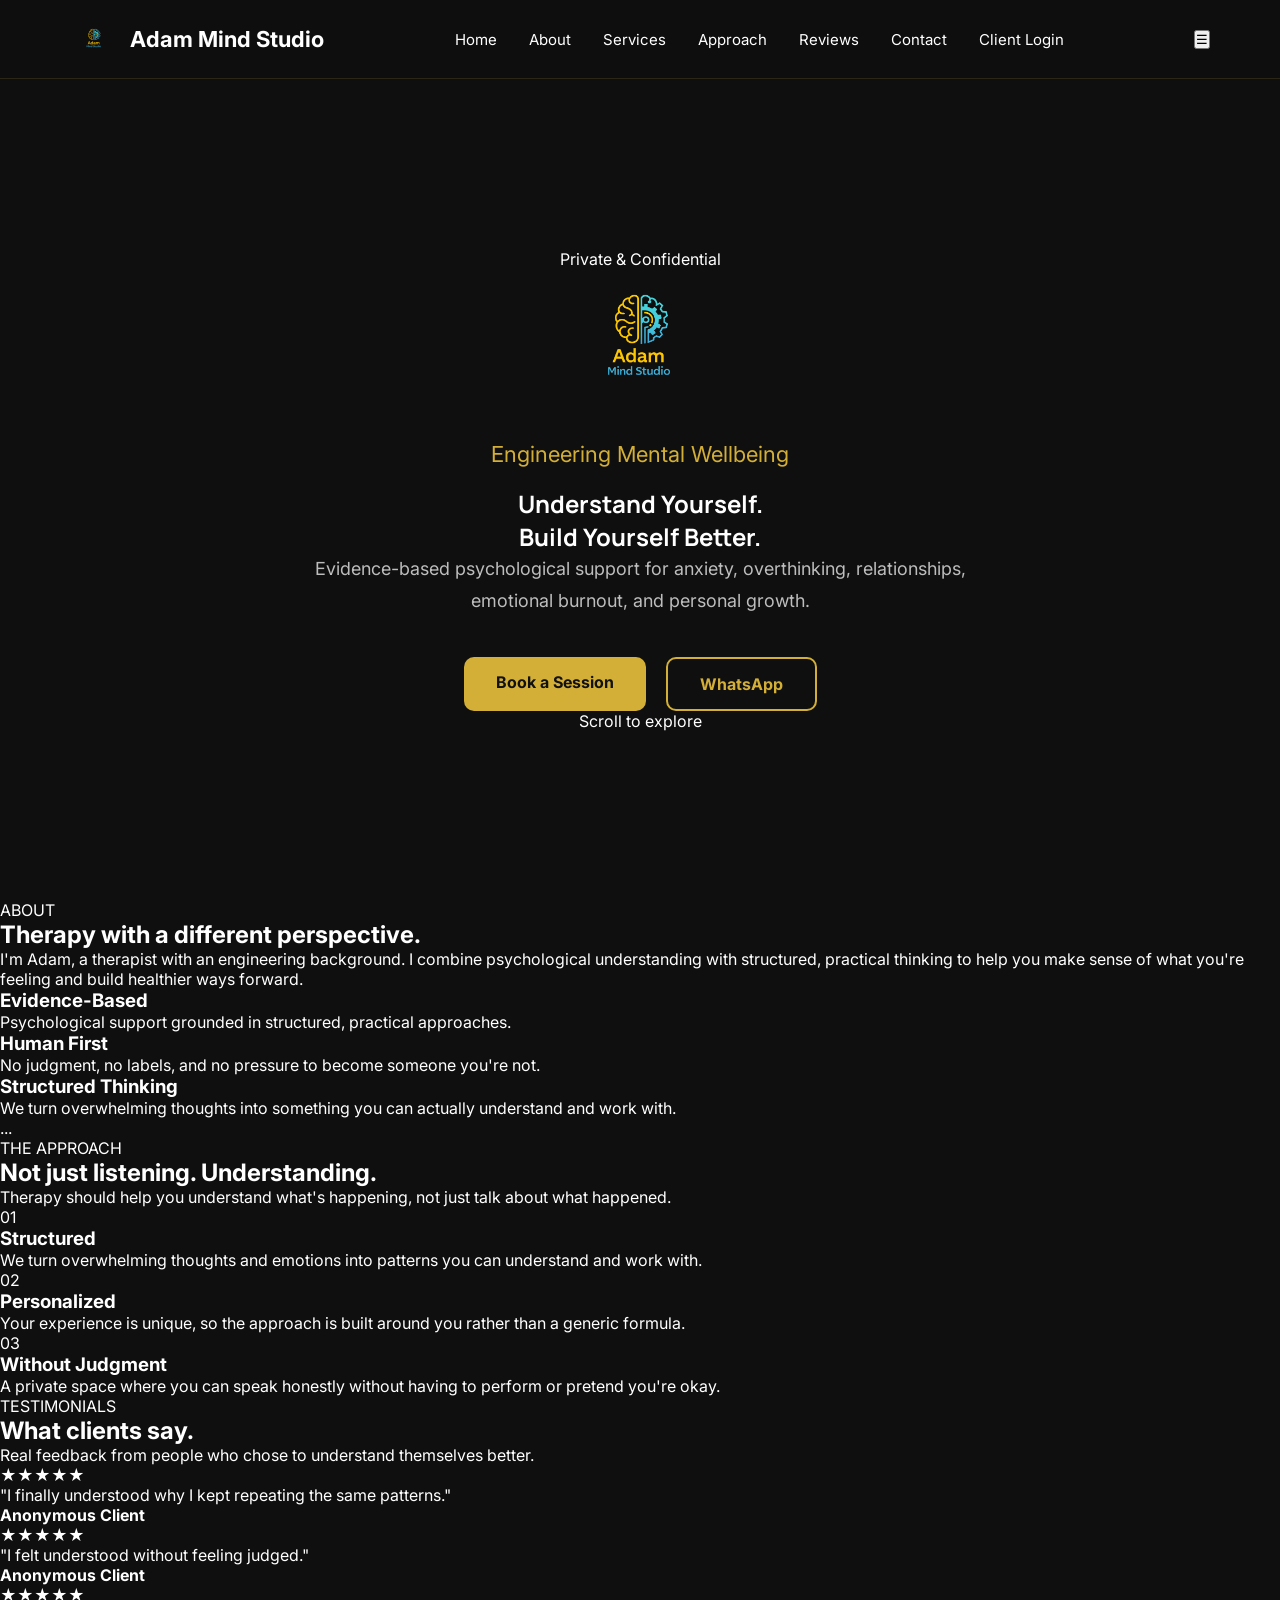
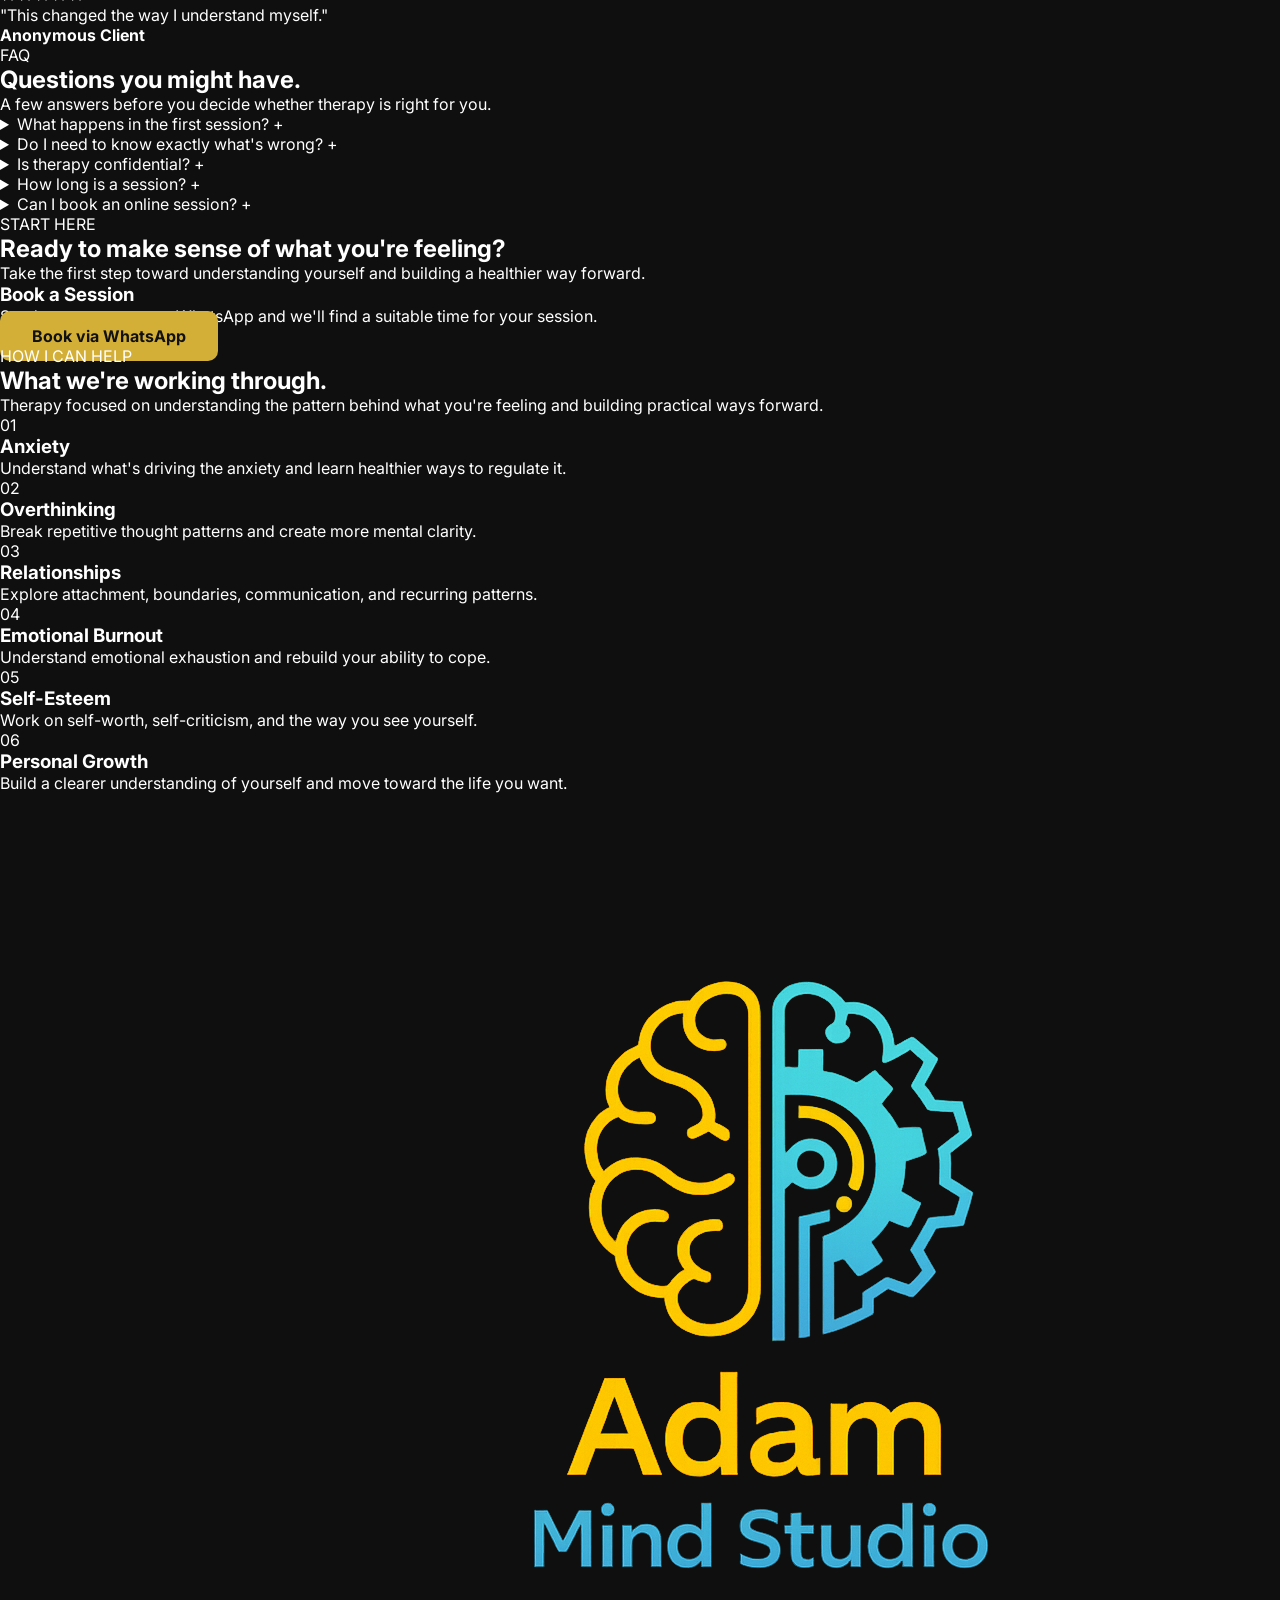
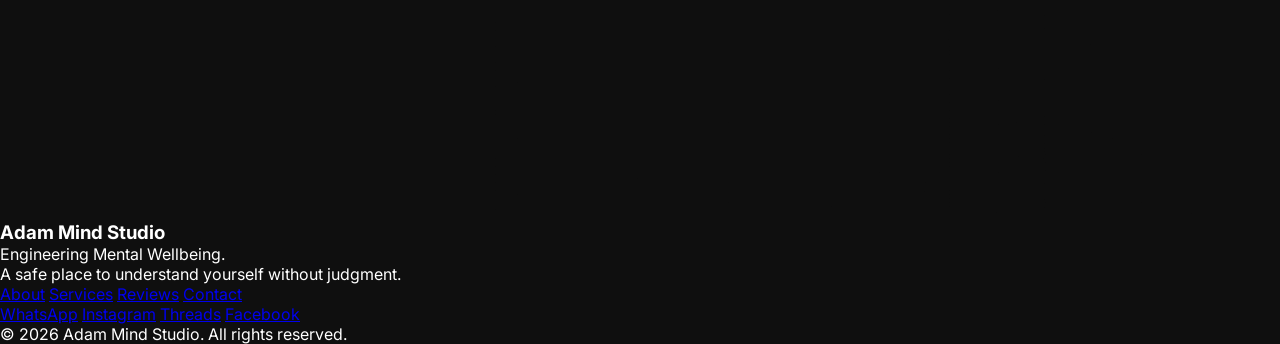
==== commit 403c3018: "Update index.html" ====
--- a/index.html
+++ b/index.html
@@ -38,6 +38,7 @@
 <li><a href="#why-us">Approach</a></li>
 <li><a href="#reviews">Reviews</a></li>
 <li><a href="#contact">Contact</a></li>
+<li><a href="#" class="nav-login">Client Login</a></li>
 </ul>
 <button class="menu-toggle" aria-label="Open menu">
     ☰
--- a/style.css
+++ b/style.css
@@ -1007,3 +1007,177 @@
     }
 
 }
+    /* ================= FAQ ================= */
+
+.faq{
+    padding:120px 20px;
+    background:#0f0f0f;
+    border-top:1px solid rgba(255,255,255,.05);
+}
+
+.faq h2{
+    font-family:'Manrope',sans-serif;
+    font-size:clamp(36px,5vw,60px);
+    line-height:1.1;
+    margin-bottom:25px;
+    color:#fff;
+}
+
+.faq h2 span{
+    color:#d4af37;
+}
+
+.faq-intro{
+    max-width:700px;
+    margin:0 auto;
+    color:#999;
+    font-size:18px;
+    line-height:1.8;
+}
+
+.faq-list{
+    max-width:850px;
+    margin:60px auto 0;
+    text-align:left;
+}
+
+.faq-item{
+    border-bottom:1px solid rgba(255,255,255,.1);
+}
+
+.faq-item:first-child{
+    border-top:1px solid rgba(255,255,255,.1);
+}
+
+.faq-item summary{
+    display:flex;
+    align-items:center;
+    justify-content:space-between;
+    gap:20px;
+    padding:25px 5px;
+    cursor:pointer;
+    list-style:none;
+    color:#fff;
+    font-family:'Manrope',sans-serif;
+    font-size:18px;
+    font-weight:600;
+}
+
+.faq-item summary::-webkit-details-marker{
+    display:none;
+}
+
+.faq-item summary span{
+    color:#d4af37;
+    font-size:25px;
+    font-weight:300;
+    transition:.3s ease;
+}
+
+.faq-item[open] summary span{
+    transform:rotate(45deg);
+}
+
+.faq-item p{
+    max-width:750px;
+    padding:0 45px 25px 5px;
+    color:#999;
+    line-height:1.8;
+    font-size:16px;
+}
+
+@media(max-width:768px){
+
+    .faq{
+        padding:90px 20px;
+    }
+
+    .faq-list{
+        margin-top:45px;
+    }
+
+    .faq-item summary{
+        font-size:16px;
+        padding:22px 0;
+    }
+
+    .faq-item p{
+        padding:0 10px 22px 0;
+        font-size:15px;
+    }
+
+}
+    /* ================= BOOKING PREMIUM ================= */
+
+.booking{
+    position:relative;
+    overflow:hidden;
+}
+
+.booking::before{
+    content:"";
+    position:absolute;
+    width:500px;
+    height:500px;
+    border-radius:50%;
+    background:rgba(212,175,55,.05);
+    filter:blur(100px);
+    top:50%;
+    left:50%;
+    transform:translate(-50%,-50%);
+    pointer-events:none;
+}
+
+.booking .section-container{
+    position:relative;
+    z-index:2;
+}
+
+.booking h2{
+    font-family:'Manrope',sans-serif;
+    font-size:clamp(36px,5vw,60px);
+    line-height:1.1;
+    margin-bottom:25px;
+    color:#fff;
+}
+
+.booking h2 span{
+    color:#d4af37;
+}
+
+.booking-box{
+    position:relative;
+    overflow:hidden;
+    transition:.35s ease;
+}
+
+.booking-box:hover{
+    transform:translateY(-5px);
+    border-color:rgba(212,175,55,.4);
+    box-shadow:0 25px 70px rgba(0,0,0,.3);
+}
+
+.booking-content h3{
+    font-family:'Manrope',sans-serif;
+}
+
+.booking-btn{
+    min-width:200px;
+}
+
+@media(max-width:768px){
+
+    .booking-box{
+        margin-top:45px;
+    }
+
+    .booking-content h3{
+        font-size:27px;
+    }
+
+    .booking-btn{
+        width:100%;
+        max-width:280px;
+    }
+
+}
